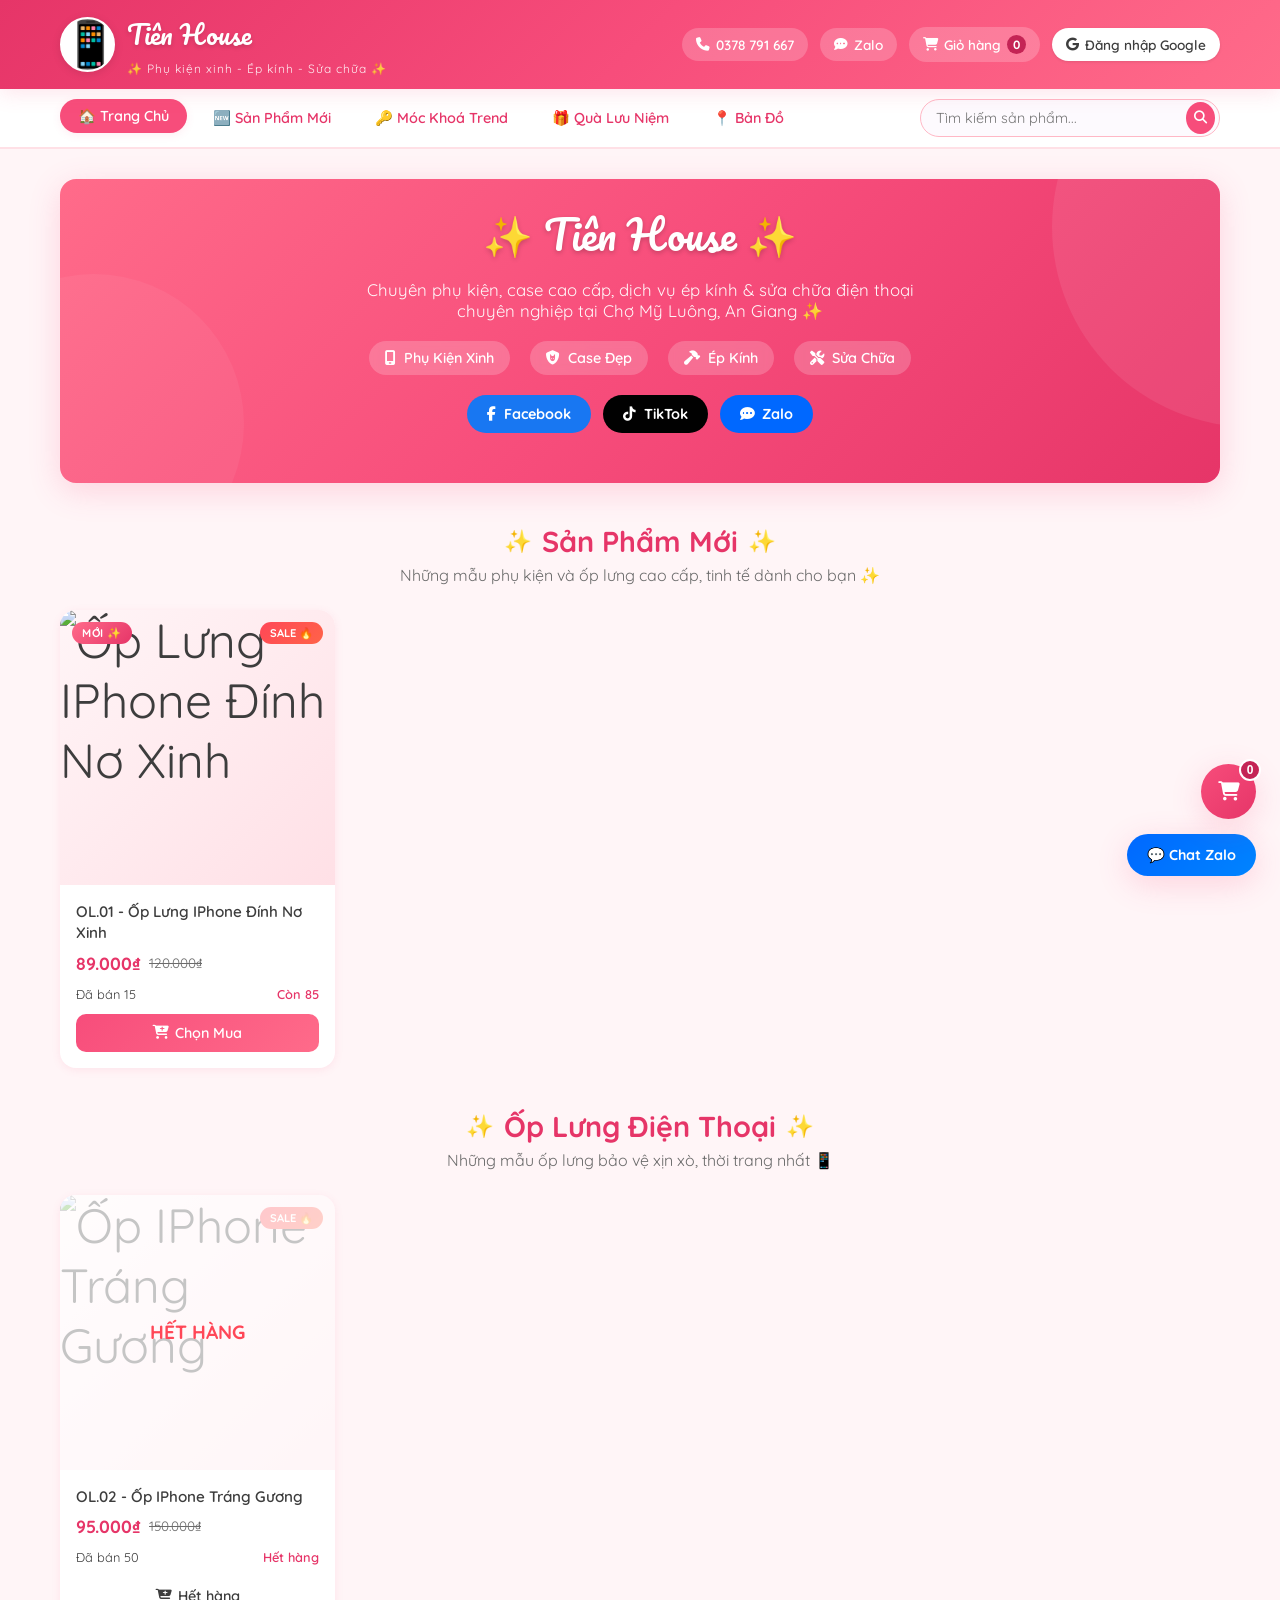
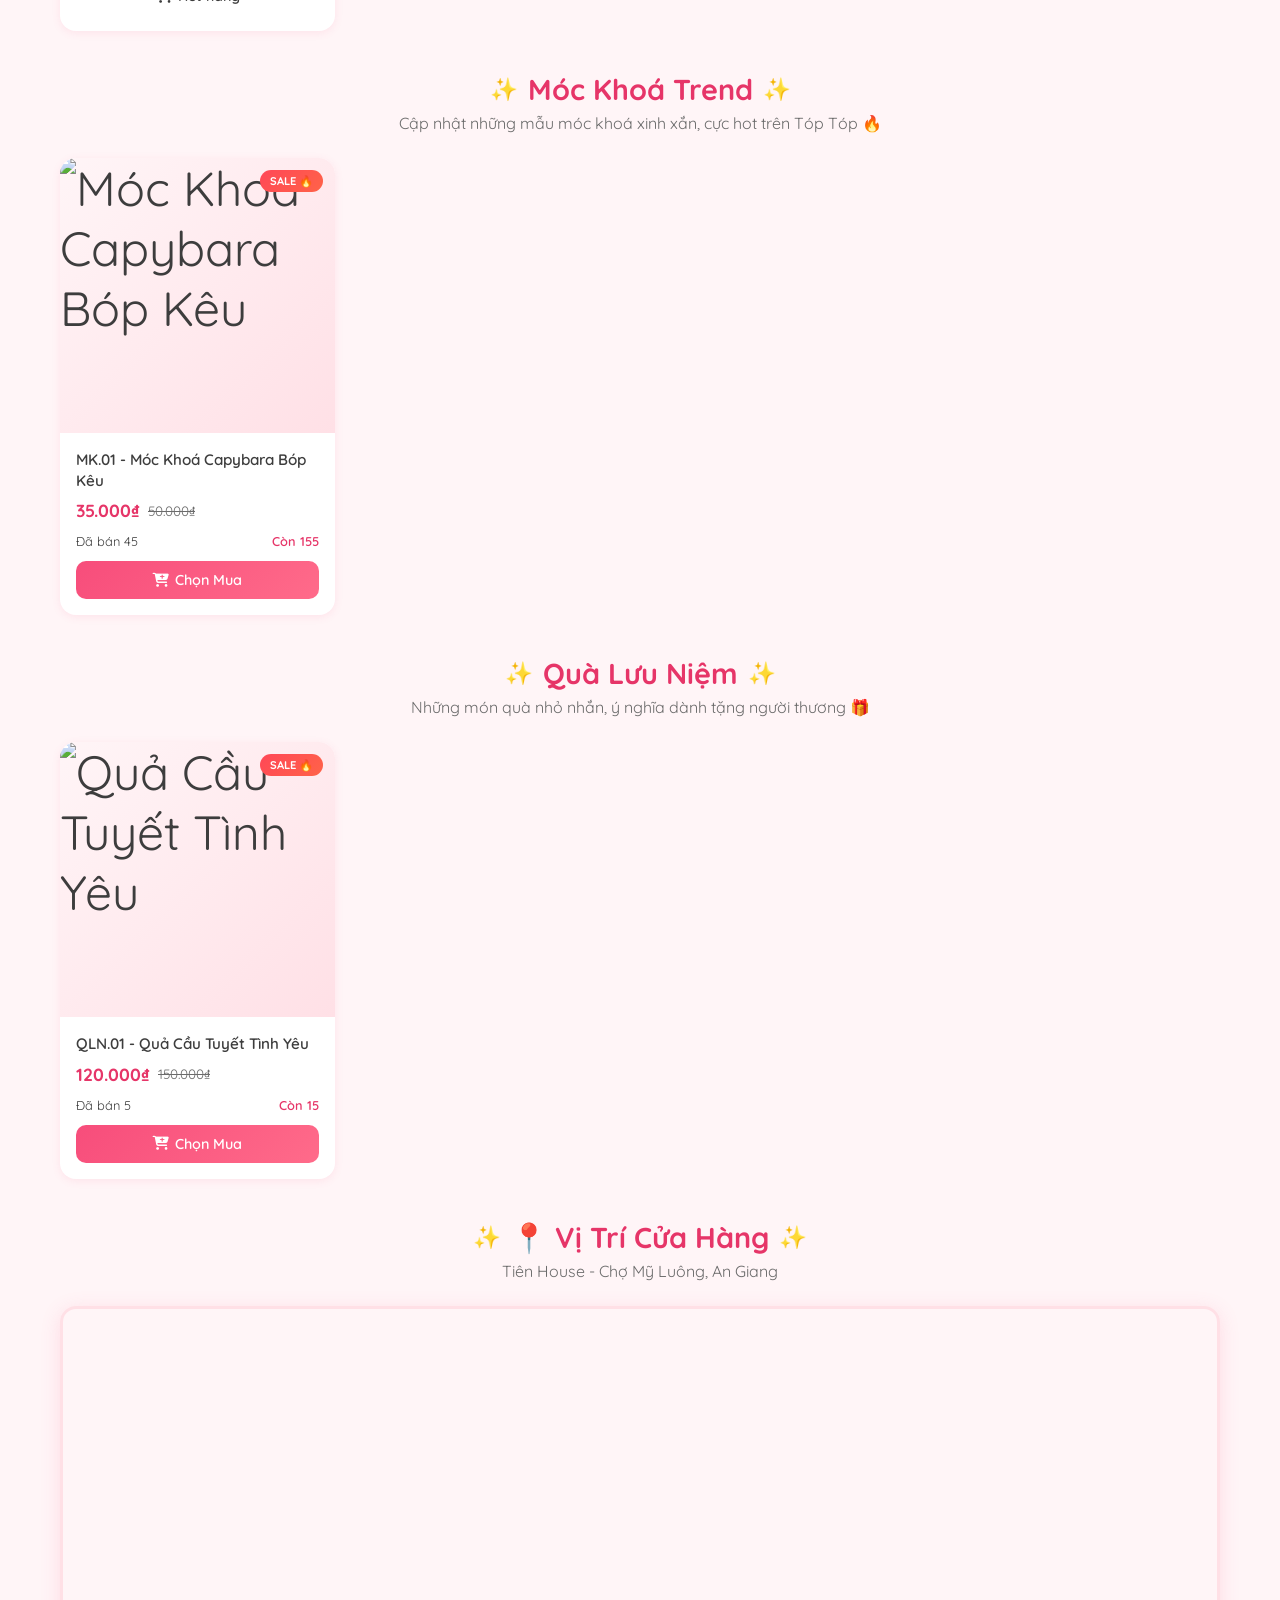
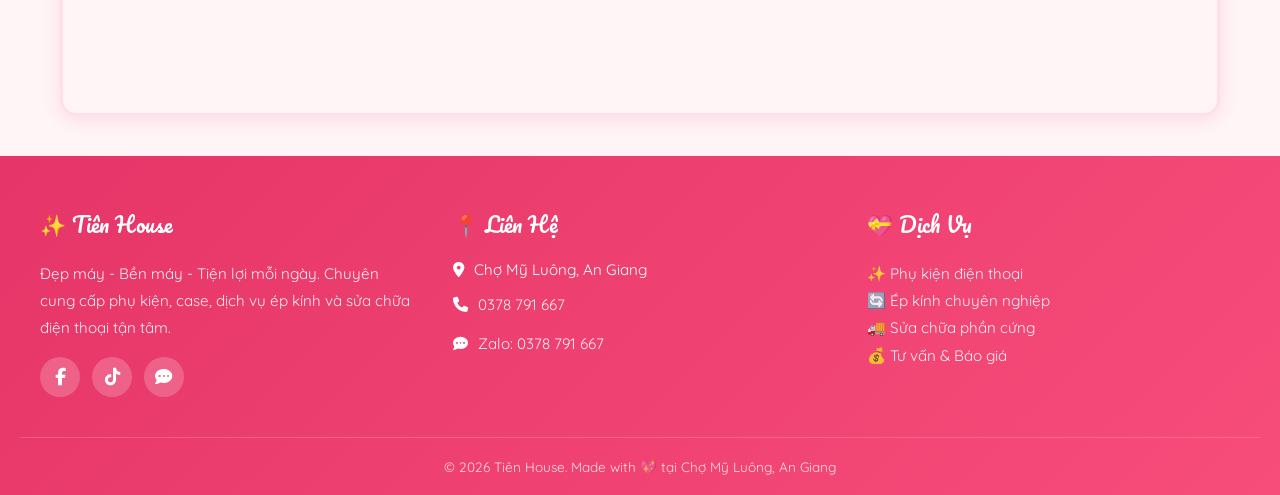
==== index.html @ efcde1f2 "Sua giao dien nut Dang nhap Google" ====
<!DOCTYPE html>
<html lang="vi">
<head>
  <meta charset="UTF-8">
  <meta name="viewport" content="width=device-width, initial-scale=1.0">
  <title>Tiên House - Phụ Kiện Xinh & Sửa Chữa Điện Thoại</title>
  <meta name="description" content="Tiên House - Chuyên phụ kiện xinh, case, ép kính và sửa chữa điện thoại. Đẹp máy - Bền máy - Tiện lợi mỗi ngày. Chợ Mỹ Luông, An Giang.">
  <link rel="stylesheet" href="style.css">
  <!-- FontAwesome for icons -->
  <link rel="stylesheet" href="https://cdnjs.cloudflare.com/ajax/libs/font-awesome/6.4.0/css/all.min.css">
  <link rel="icon" href="logo.jpg">
</head>
<body>
  <!-- Google Identity Services -->
  <script src="https://accounts.google.com/gsi/client" async defer></script>


  <!-- Floating Hearts Background -->
  <div class="floating-hearts" id="floatingHearts"></div>

  <!-- Header -->
  <header class="header">
    <div class="header-top">
      <a href="#" class="logo" id="logo">
        <img src="logo.jpg" alt="Tiên House Logo" class="logo-img" onerror="this.src='data:image/svg+xml,<svg xmlns=%22http://www.w3.org/2000/svg%22 viewBox=%220 0 100 100%22><text y=%22.9em%22 font-size=%2290%22>📱</text></svg>'">
        <div class="logo-text">
          <h1>Tiên House</h1>
          <span>✨ Phụ kiện xinh - Ép kính - Sửa chữa ✨</span>
        </div>
      </a>
      <div class="header-contact">
        <a href="tel:0378791667" id="btn-hotline"><i class="fa-solid fa-phone"></i> 0378 791 667</a>
        <a href="https://zalo.me/0378791667" target="_blank" id="btn-zalo-header"><i class="fa-solid fa-comment-dots"></i> Zalo</a>
        <button class="cart-btn-header" id="headerCartBtn">
          <i class="fa-solid fa-shopping-cart"></i> Giỏ hàng <span class="cart-count badge" id="headerCartCount">0</span>
        </button>
        <div id="loginButtonsContainer" class="login-buttons-wrapper">
          <button class="google-login-btn" onclick="handleGoogleLogin()">
            <i class="fa-brands fa-google"></i> Đăng nhập Google
          </button>
        </div>
        <div class="user-avatar-wrapper" id="userAvatarWrapper" style="display:none;">
          <img id="userAvatar" class="user-avatar" src="" alt="avatar">
          <span id="userDisplayName" class="user-name-header"></span>
          <button class="btn-logout" id="btnLogout" onclick="handleLogout()"><i class="fa-solid fa-right-from-bracket"></i></button>
        </div>
      </div>
    </div>
  </header>

  <!-- Navigation & Search -->
  <nav class="nav">
    <div class="nav-inner">
      <div class="nav-links">
        <a href="#" class="nav-link active" id="nav-home">🏠 Trang Chủ</a>
        <a href="#section-new" class="nav-link">🆕 Sản Phẩm Mới</a>
        <a href="#section-keychain" class="nav-link">🔑 Móc Khoá Trend</a>
        <a href="#section-souvenir" class="nav-link">🎁 Quà Lưu Niệm</a>
        <a href="#section-map" class="nav-link">📍 Bản Đồ</a>
      </div>
      
      <!-- Search Bar -->
      <div class="search-container">
        <input type="text" id="searchInput" class="search-input" placeholder="Tìm kiếm sản phẩm...">
        <button class="search-btn" id="searchBtn"><i class="fa-solid fa-magnifying-glass"></i></button>
      </div>
    </div>
  </nav>

  <!-- Hero Banner -->
  <section class="hero">
    <div class="hero-card">
      <div class="hero-banner-img">
        <img src="banner.png" alt="Tiên House Banner" onerror="this.style.display='none'">
      </div>
      <h2>✨ Tiên House ✨</h2>
      <p>Chuyên phụ kiện, case cao cấp, dịch vụ ép kính & sửa chữa điện thoại chuyên nghiệp tại Chợ Mỹ Luông, An Giang ✨</p>
      <div class="hero-features">
        <div class="hero-feat"><i class="fa-solid fa-mobile-screen"></i> Phụ Kiện Xinh</div>
        <div class="hero-feat"><i class="fa-solid fa-shield-cat"></i> Case Đẹp</div>
        <div class="hero-feat"><i class="fa-solid fa-hammer"></i> Ép Kính</div>
        <div class="hero-feat"><i class="fa-solid fa-screwdriver-wrench"></i> Sửa Chữa</div>
      </div>
      <div class="hero-social">
        <a href="https://www.facebook.com/profile.php?id=1062931456907313" target="_blank" class="social-link fb"><i class="fa-brands fa-facebook-f"></i> Facebook</a>
        <a href="https://www.tiktok.com/@tienhouse67" target="_blank" class="social-link tiktok"><i class="fa-brands fa-tiktok"></i> TikTok</a>
        <a href="https://zalo.me/0378791667" target="_blank" class="social-link zalo-link"><i class="fa-solid fa-comment-dots"></i> Zalo</a>
      </div>
    </div>
  </section>

  <!-- No Results Message -->
  <div id="no-results" style="display:none; text-align:center; padding: 50px 20px; font-size: 1.1rem; color: var(--gray-600); position: relative; z-index: 1;">
    <i class="fa-solid fa-box-open" style="font-size:3rem; margin-bottom:15px; color: var(--primary-300);"></i><br>
    Không tìm thấy sản phẩm nào phù hợp với từ khóa của bạn.
  </div>

  <!-- Sản Phẩm Mới Section -->
  <section class="products-section" id="section-new">
    <div class="section-title">
      <h2>Sản Phẩm Mới</h2>
      <p>Những mẫu phụ kiện và ốp lưng cao cấp, tinh tế dành cho bạn ✨</p>
    </div>
    <div class="products-grid" id="grid-new">
      <!-- Products rendered by JS -->
    </div>
  </section>

  <!-- Ốp Lưng Section -->
  <section class="products-section" id="section-case" style="display:none;">
    <div class="section-title">
      <h2>Ốp Lưng Điện Thoại</h2>
      <p>Những mẫu ốp lưng bảo vệ xịn xò, thời trang nhất 📱</p>
    </div>
    <div class="products-grid" id="grid-case">
      <!-- Products rendered by JS -->
    </div>
  </section>

  <!-- Móc Khoá Trend Section -->
  <section class="products-section" id="section-keychain">
    <div class="section-title">
      <h2>Móc Khoá Trend</h2>
      <p>Cập nhật những mẫu móc khoá xinh xắn, cực hot trên Tóp Tóp 🔥</p>
    </div>
    <div class="products-grid" id="grid-keychain">
      <!-- Products rendered by JS -->
    </div>
  </section>

  <!-- Quà Lưu Niệm Section -->
  <section class="products-section" id="section-souvenir">
    <div class="section-title">
      <h2>Quà Lưu Niệm</h2>
      <p>Những món quà nhỏ nhắn, ý nghĩa dành tặng người thương 🎁</p>
    </div>
    <div class="products-grid" id="grid-souvenir">
      <!-- Products rendered by JS -->
    </div>
  </section>

  <!-- Google Maps Section -->
  <section class="map-section" id="section-map">
    <div class="section-title">
      <h2>📍 Vị Trí Cửa Hàng</h2>
      <p>Tiên House - Chợ Mỹ Luông, An Giang</p>
    </div>
    <div class="map-container">
      <iframe 
        src="https://www.google.com/maps/embed?pb=!1m18!1m12!1m3!1d3929.123456789!2d105.5272!3d10.3897!2m3!1f0!2f0!3f0!3m2!1i1024!2i768!4f13.1!3m3!1m2!1s0x310a0e!2zQ2jhu6MgTeG7uSBMdcO0bmcsIEFuIEdpYW5n!5e0!3m2!1svi!2svn!4v1" 
        width="100%" height="400" style="border:0; border-radius: 16px;" allowfullscreen="" loading="lazy" referrerpolicy="no-referrer-when-downgrade">
      </iframe>
    </div>
  </section>

  <!-- Footer -->
  <footer class="footer" id="contact">
    <div class="footer-inner">
      <div class="footer-col">
        <h3>✨ Tiên House</h3>
        <p>Đẹp máy - Bền máy - Tiện lợi mỗi ngày. Chuyên cung cấp phụ kiện, case, dịch vụ ép kính và sửa chữa điện thoại tận tâm.</p>
        <div class="footer-social">
          <a href="https://www.facebook.com/profile.php?id=1062931456907313" target="_blank" title="Facebook"><i class="fa-brands fa-facebook-f"></i></a>
          <a href="https://www.tiktok.com/@tienhouse67" target="_blank" title="TikTok"><i class="fa-brands fa-tiktok"></i></a>
          <a href="https://zalo.me/0378791667" target="_blank" title="Zalo"><i class="fa-solid fa-comment-dots"></i></a>
        </div>
      </div>
      <div class="footer-col">
        <h3>📍 Liên Hệ</h3>
        <div class="contact-item"><i class="fa-solid fa-location-dot"></i> Chợ Mỹ Luông, An Giang</div>
        <div class="contact-item"><i class="fa-solid fa-phone"></i> <a href="tel:0378791667">0378 791 667</a></div>
        <div class="contact-item"><i class="fa-solid fa-comment-dots"></i> <a href="https://zalo.me/0378791667" target="_blank">Zalo: 0378 791 667</a></div>
      </div>
      <div class="footer-col">
        <h3>💝 Dịch Vụ</h3>
        <p><a href="#">✨ Phụ kiện điện thoại</a></p>
        <p><a href="#">🔄 Ép kính chuyên nghiệp</a></p>
        <p><a href="#">🚚 Sửa chữa phần cứng</a></p>
        <p><a href="#">💰 Tư vấn & Báo giá</a></p>
      </div>
    </div>
    <div class="footer-bottom">
      © 2026 Tiên House. Made with 💖 tại Chợ Mỹ Luông, An Giang
    </div>
  </footer>

  <!-- Zalo & Cart Float Buttons -->
  <div class="floating-actions">
    <button class="cart-float" id="floatCartBtn">
      <i class="fa-solid fa-cart-shopping"></i>
      <span class="cart-count" id="floatCartCount">0</span>
    </button>
    <a href="https://zalo.me/0378791667" target="_blank" class="zalo-float">💬 Chat Zalo</a>
  </div>

  <!-- Scroll to Top -->
  <button class="scroll-top" id="scrollTop"><i class="fa-solid fa-arrow-up"></i></button>

  <!-- Product Detail Modal (Enhanced) -->
  <div class="modal-overlay" id="modalOverlay">
    <div class="modal modal-product-detail" id="productModal">
      <button class="modal-close" id="modalClose">✕</button>
      
      <!-- Swipeable Image Gallery -->
      <div class="gallery-swipe-container" id="gallerySwipeContainer">
        <div class="gallery-slides" id="gallerySlides"></div>
        <button class="gallery-nav gallery-prev" id="galleryPrev"><i class="fa-solid fa-chevron-left"></i></button>
        <button class="gallery-nav gallery-next" id="galleryNext"><i class="fa-solid fa-chevron-right"></i></button>
        <div class="gallery-dots" id="galleryDots"></div>
      </div>

      <!-- Product Info -->
      <div class="modal-product-info">
        <h3 id="modalName"></h3>
        <p class="price" id="modalPrice"></p>
      </div>

      <!-- Product Description -->
      <div class="modal-description" id="modalDescription">
        <h4>📋 Thông tin sản phẩm</h4>
        <p id="modalDescText"></p>
      </div>
      
      <!-- Model Select -->
      <div class="form-group" id="modelSelectGroup">
        <label for="phoneModelSelect">📱 Chọn dòng máy của bạn:</label>
        <select id="phoneModelSelect" class="form-control">
          <option value="">-- Vui lòng chọn dòng máy --</option>
          <option value="iPhone 11">iPhone 11</option>
          <option value="iPhone 11 Pro">iPhone 11 Pro</option>
          <option value="iPhone 11 Pro Max">iPhone 11 Pro Max</option>
          <option value="iPhone 12">iPhone 12</option>
          <option value="iPhone 12 Pro">iPhone 12 Pro</option>
          <option value="iPhone 12 Pro Max">iPhone 12 Pro Max</option>
          <option value="iPhone 13">iPhone 13</option>
          <option value="iPhone 13 Pro">iPhone 13 Pro</option>
          <option value="iPhone 13 Pro Max">iPhone 13 Pro Max</option>
          <option value="iPhone 14">iPhone 14</option>
          <option value="iPhone 14 Plus">iPhone 14 Plus</option>
          <option value="iPhone 14 Pro">iPhone 14 Pro</option>
          <option value="iPhone 14 Pro Max">iPhone 14 Pro Max</option>
          <option value="iPhone 15">iPhone 15</option>
          <option value="iPhone 15 Plus">iPhone 15 Plus</option>
          <option value="iPhone 15 Pro">iPhone 15 Pro</option>
          <option value="iPhone 15 Pro Max">iPhone 15 Pro Max</option>
          <option value="iPhone 16">iPhone 16</option>
          <option value="iPhone 16 Plus">iPhone 16 Plus</option>
          <option value="iPhone 16 Pro">iPhone 16 Pro</option>
          <option value="iPhone 16 Pro Max">iPhone 16 Pro Max</option>
          <option value="iPhone 17">iPhone 17</option>
          <option value="iPhone 17 Pro">iPhone 17 Pro</option>
          <option value="iPhone 17 Pro Max">iPhone 17 Pro Max</option>
        </select>
        <small id="modelError" class="text-error" style="display:none;">Vui lòng chọn dòng máy để tiếp tục!</small>
      </div>

      <!-- Buttons: Add to Cart + Buy Now -->
      <div class="modal-btn-group dual-btns">
        <button id="btnAddToCart" class="btn-primary btn-add-cart"><i class="fa-solid fa-cart-plus"></i> Thêm vào giỏ hàng</button>
        <button id="btnBuyNow" class="btn-primary btn-buy-now"><i class="fa-solid fa-bolt"></i> Mua Ngay</button>
      </div>

      <!-- Like & Comment Section -->
      <div class="interaction-section" id="interactionSection">
        <div class="like-bar">
          <button class="btn-like" id="btnLikeProduct" onclick="toggleLike()">
            <i class="fa-regular fa-heart" id="likeIcon"></i> <span id="likeText">Thích</span>
          </button>
          <span class="like-count" id="likeCount">0 lượt thích</span>
        </div>
        <div class="comments-section">
          <h4>💬 Bình luận (<span id="commentCount">0</span>)</h4>
          <div class="comments-list" id="commentsList"></div>
          <div class="comment-input-area" id="commentInputArea">
            <div class="comment-login-prompt" id="commentLoginPrompt">
              <p>🔒 Vui lòng <a href="#" onclick="handleGoogleLogin(); return false;">Đăng nhập Google</a> để bình luận</p>
            </div>
            <div class="comment-form" id="commentForm" style="display:none;">
              <img id="commentAvatar" class="comment-user-avatar" src="" alt="">
              <input type="text" id="commentInput" class="form-control" placeholder="Viết bình luận...">
              <button class="btn-send-comment" onclick="postComment()"><i class="fa-solid fa-paper-plane"></i></button>
            </div>
          </div>
        </div>
      </div>
    </div>
  </div>

  <!-- Shopping Cart Sidebar -->
  <div class="cart-sidebar-overlay" id="cartOverlay"></div>
  <div class="cart-sidebar" id="cartSidebar">
    <div class="cart-header">
      <h3>Giỏ Hàng Của Bạn</h3>
      <button class="close-cart" id="closeCartBtn">✕</button>
    </div>
    
    <div class="cart-items" id="cartItemsContainer">
      <!-- Cart items render here -->
      <div class="empty-cart"><i class="fa-solid fa-cart-arrow-down" style="font-size: 3rem; margin-bottom: 10px; color: var(--primary-300);"></i><br>Giỏ hàng đang trống</div>
    </div>
    
    <div class="cart-footer">
      <div class="cart-total">
        <span>Tổng cộng:</span>
        <span id="cartTotalPrice">0₫</span>
      </div>
      <button class="btn-checkout" id="btnOpenCheckout" style="display:none;">
        <i class="fa-solid fa-paper-plane"></i> Tiến Hành Đặt Hàng
      </button>
    </div>
  </div>

  <!-- Checkout Modal (separate from cart) -->
  <div class="modal-overlay" id="checkoutModalOverlay">
    <div class="modal modal-checkout" id="checkoutModal">
      <button class="modal-close" id="checkoutModalClose">✕</button>
      <h3>📦 Thông tin giao hàng</h3>
      <div class="checkout-summary" id="checkoutSummary"></div>
      <form id="checkoutForm">
        <div class="form-row">
          <div class="form-group">
            <label>Họ và tên <span class="required">*</span></label>
            <input type="text" id="custName" class="form-control" placeholder="Nhập họ và tên" required>
          </div>
          <div class="form-group">
            <label>Số điện thoại <span class="required">*</span></label>
            <input type="tel" id="custPhone" class="form-control" placeholder="VD: 0378791667" required pattern="[0-9]{10}">
          </div>
        </div>
        <div class="form-group">
          <label>Email</label>
          <input type="email" id="custEmail" class="form-control" placeholder="Email (không bắt buộc)">
        </div>
        <div class="form-row">
          <div class="form-group">
            <label>Tỉnh / Thành phố <span class="required">*</span></label>
            <select id="custProvince" class="form-control" required>
              <option value="">-- Chọn Tỉnh/TP --</option>
            </select>
          </div>
          <div class="form-group">
            <label>Quận / Huyện <span class="required">*</span></label>
            <select id="custDistrict" class="form-control" required>
              <option value="">-- Chọn Quận/Huyện --</option>
            </select>
          </div>
        </div>
        <div class="form-group">
          <label>Địa chỉ chi tiết <span class="required">*</span></label>
          <input type="text" id="custAddress" class="form-control" placeholder="Số nhà, tên đường..." required>
        </div>
        <div class="form-group">
          <label>Ghi chú</label>
          <textarea id="custNote" class="form-control" placeholder="Ghi chú thêm (không bắt buộc)" rows="2"></textarea>
        </div>
        
        <div class="checkout-notice">
          <i class="fa-solid fa-box-open"></i>
          <p>Đơn hàng <strong>Tiên House</strong> luôn được đóng gói cẩn thận. Tránh trường hợp đáng tiếc, Khách hàng vui lòng <strong>quay video khi bóc hàng</strong> để được hỗ trợ tốt nhất nếu Sản Phẩm xảy ra vấn đề.</p>
        </div>

        <button type="submit" class="btn-checkout" id="btnSubmitOrder">
          <i class="fa-solid fa-paper-plane"></i> Xác Nhận Đặt Hàng
        </button>
      </form>
    </div>
  </div>

  <!-- Success Modal -->
  <div class="modal-overlay" id="successModalOverlay">
    <div class="modal" style="text-align: center; padding: 40px 20px;">
      <div style="font-size: 4rem; color: var(--primary-500); margin-bottom: 20px;"><i class="fa-solid fa-circle-check"></i></div>
      <h3 style="margin-bottom: 15px;">Đặt hàng thành công!</h3>
      <p style="margin-bottom: 25px; line-height: 1.6; font-size: 1.05rem;">Cảm ơn bạn đã đặt hàng tại <strong>Tiên House</strong>.<br>Thông tin đã được ghi nhận và chúng tôi sẽ sớm liên hệ để xác nhận đơn hàng.</p>
      <button class="btn-primary" onclick="closeSuccessModal()" style="padding: 12px 30px; display: inline-block; width: auto; min-width: 150px;">Đóng</button>
    </div>
  </div>

  <!-- Loading Overlay -->
  <div class="loading-overlay" id="loadingOverlay">
    <div class="spinner"></div>
    <p>Đang xử lý đơn hàng...</p>
  </div>

  <!-- Firebase SDK -->
  <script src="https://www.gstatic.com/firebasejs/8.10.1/firebase-app.js"></script>
  <script src="https://www.gstatic.com/firebasejs/8.10.1/firebase-database.js"></script>

  <script src="https://cdnjs.cloudflare.com/ajax/libs/PapaParse/5.4.1/papaparse.min.js"></script>
  <script src="script.js"></script>
</body>
</html>
---- style.css ----
@import url('https://fonts.googleapis.com/css2?family=Quicksand:wght@400;500;600;700&family=Pacifico&display=swap');

:root {
  --primary-50: #fff5f7;
  --primary-100: #ffe0e6;
  --primary-200: #ffb8c6;
  --primary-300: #ff8fa8;
  --primary-400: #ff6b8a;
  --primary-500: #f74d7b;
  --primary-600: #e63568;
  --primary-700: #c42455;
  --white: #ffffff;
  --gray-50: #fdfafe;
  --gray-100: #f5f0f2;
  --gray-600: #6b6b6b;
  --gray-800: #3d3d3d;
  --shadow-sm: 0 2px 8px rgba(247,77,123,0.10);
  --shadow-md: 0 4px 20px rgba(247,77,123,0.15);
  --shadow-lg: 0 8px 32px rgba(247,77,123,0.20);
  --radius: 16px;
  --radius-sm: 10px;
}

* { margin:0; padding:0; box-sizing:border-box; }

body {
  font-family: 'Quicksand', sans-serif;
  background: var(--primary-50);
  color: var(--gray-800);
  overflow-x: hidden;
}

/* ===== FLOATING HEARTS / SPARKLES BACKGROUND ===== */
.floating-hearts {
  position: fixed; top:0; left:0; width:100%; height:100%;
  pointer-events: none; z-index: 0; overflow: hidden;
}
.floating-hearts span {
  position: absolute; display: block; font-size: 20px;
  animation: floatUp 8s linear infinite; opacity: 0.2;
}
@keyframes floatUp {
  0% { transform: translateY(100vh) rotate(0deg); opacity:0; }
  10% { opacity: 0.2; }
  90% { opacity: 0.2; }
  100% { transform: translateY(-10vh) rotate(720deg); opacity:0; }
}

/* ===== HEADER ===== */
.header {
  background: linear-gradient(135deg, var(--primary-600), var(--primary-500), var(--primary-400));
  padding: 0;
  position: sticky; top:0; z-index: 100;
  box-shadow: var(--shadow-md);
}
.header-top {
  display: flex; align-items: center; justify-content: space-between;
  max-width: 1200px; margin: auto; padding: 12px 20px;
}
.logo {
  display: flex; align-items: center; gap: 12px;
  text-decoration: none; color: var(--white);
}
.logo-img {
  width: 55px; height: 55px;
  background: var(--white);
  border-radius: 50%;
  object-fit: cover;
  box-shadow: 0 2px 10px rgba(0,0,0,0.1);
  animation: logoPulse 2s ease-in-out infinite;
  border: 2px solid var(--white);
}
@keyframes logoPulse {
  0%,100% { transform: scale(1); }
  50% { transform: scale(1.05); }
}
.logo-text h1 {
  font-family: 'Pacifico', cursive;
  font-size: 1.6rem; font-weight: 400;
  text-shadow: 0 2px 4px rgba(0,0,0,0.15);
}
.logo-text span {
  font-size: 0.75rem; opacity: 0.9;
  letter-spacing: 1px;
}
.header-contact {
  display: flex; align-items: center; gap: 12px;
  color: var(--white); font-size: 0.85rem;
}
.header-contact a, .cart-btn-header {
  color: var(--white); text-decoration: none;
  display: flex; align-items: center; gap: 6px;
  background: rgba(255,255,255,0.2);
  padding: 8px 14px; border-radius: 20px;
  transition: all 0.3s;
  font-weight: 600;
  border: none; cursor: pointer; font-family: inherit; font-size: inherit;
}
.header-contact a:hover, .cart-btn-header:hover {
  background: rgba(255,255,255,0.35);
  transform: translateY(-1px);
}
.cart-count.badge {
  background: var(--primary-700); color: white;
  padding: 2px 6px; border-radius: 10px; font-size: 0.75rem; font-weight: 700;
}

/* ===== NAV ===== */
.nav {
  background: var(--white);
  border-bottom: 2px solid var(--primary-100);
  position: sticky; top: 79px; z-index: 99;
}
.nav-inner {
  max-width: 1200px; margin: auto;
  display: flex; align-items: center; justify-content: space-between;
  padding: 10px 20px;
  flex-wrap: wrap; gap: 15px;
}
.nav-links {
  display: flex; gap: 8px; flex-wrap: wrap; align-items: center; justify-content: center;
}
.nav-link {
  text-decoration: none;
  color: var(--primary-600);
  font-weight: 600; font-size: 0.9rem;
  padding: 8px 18px;
  border-radius: 20px;
  transition: all 0.3s;
  position: relative;
}
.nav-link:hover, .nav-link.active {
  background: var(--primary-500);
  color: var(--white);
  transform: translateY(-2px);
  box-shadow: var(--shadow-sm);
}
.nav-link .badge {
  position: absolute; top: -4px; right: -4px;
  background: #ff4757; color: white;
  font-size: 0.6rem; padding: 2px 6px;
  border-radius: 10px; font-weight: 700;
}

/* ===== SEARCH BAR ===== */
.search-container {
  display: flex; align-items: center;
  background: var(--gray-50);
  border: 1px solid var(--primary-200);
  border-radius: 20px;
  padding: 2px 4px 2px 15px;
  transition: all 0.3s;
  flex-grow: 1; max-width: 300px;
}
.search-container:focus-within {
  border-color: var(--primary-400);
  box-shadow: 0 0 0 3px rgba(189,121,98,0.1);
  background: white;
}
.search-input {
  border: none; background: transparent;
  outline: none; font-family: 'Quicksand', sans-serif;
  font-size: 0.9rem; color: var(--gray-800);
  width: 100%; padding: 6px 0;
}
.search-btn {
  background: var(--primary-500); color: white;
  border: none; border-radius: 50%;
  width: 32px; height: 32px;
  display: flex; align-items: center; justify-content: center;
  cursor: pointer; transition: background 0.3s;
}
.search-btn:hover { background: var(--primary-600); }

/* ===== HERO BANNER ===== */
.hero {
  position: relative; z-index: 1;
  max-width: 1200px; margin: 30px auto;
  padding: 0 20px;
}
.hero-card {
  background: linear-gradient(135deg, var(--primary-400), var(--primary-500), var(--primary-600));
  border-radius: var(--radius);
  padding: 50px 40px;
  color: var(--white);
  text-align: center;
  position: relative; overflow: hidden;
  box-shadow: var(--shadow-lg);
}
.hero-card::before {
  content: ''; position: absolute;
  top: -50%; right: -20%; width: 400px; height: 400px;
  background: rgba(255,255,255,0.08);
  border-radius: 50%;
}
.hero-card::after {
  content: ''; position: absolute;
  bottom: -30%; left: -10%; width: 300px; height: 300px;
  background: rgba(255,255,255,0.05);
  border-radius: 50%;
}
.hero-card h2 {
  font-family: 'Pacifico', cursive;
  font-size: 2.5rem; font-weight: 400;
  margin-bottom: 10px; position: relative; z-index: 1;
  text-shadow: 0 2px 5px rgba(0,0,0,0.2);
}
.hero-card p {
  font-size: 1.05rem; opacity: 0.95;
  position: relative; z-index: 1;
  max-width: 600px; margin: 0 auto 20px;
}
.hero-features {
  display: flex; justify-content: center; gap: 20px;
  flex-wrap: wrap; position: relative; z-index: 1;
}
.hero-feat {
  display: flex; align-items: center; gap: 8px;
  font-size: 0.9rem; font-weight: 600;
  background: rgba(255,255,255,0.2);
  padding: 8px 16px; border-radius: 20px;
  backdrop-filter: blur(5px);
}

/* ===== SECTION TITLE ===== */
.section-title {
  text-align: center;
  margin: 40px 0 25px;
  position: relative; z-index: 1;
}
.section-title h2 {
  font-size: 1.8rem; color: var(--primary-600);
  display: inline-flex; align-items: center; gap: 10px;
  font-family: 'Quicksand', sans-serif;
  font-weight: 700;
}
.section-title h2::before, .section-title h2::after {
  content: '✨';
  font-size: 1.4rem; color: var(--primary-300);
}
.section-title p {
  color: var(--gray-600); font-size: 1rem;
  margin-top: 6px;
}

/* ===== PRODUCT GRID ===== */
.products-section {
  max-width: 1200px; margin: 0 auto 40px;
  padding: 0 20px; position: relative; z-index: 1;
}
.products-grid {
  display: grid;
  grid-template-columns: repeat(auto-fill, minmax(220px, 1fr));
  gap: 20px;
}
.product-card {
  background: var(--white);
  border-radius: var(--radius);
  overflow: hidden;
  box-shadow: var(--shadow-sm);
  transition: all 0.35s cubic-bezier(0.4,0,0.2,1);
  cursor: pointer;
  position: relative;
  display: flex; flex-direction: column;
}
.product-card:hover {
  transform: translateY(-6px);
  box-shadow: var(--shadow-lg);
}
.product-card .tag-new {
  position: absolute; top: 12px; left: 12px;
  background: linear-gradient(135deg, var(--primary-400), var(--primary-600));
  color: white; font-size: 0.7rem; font-weight: 700;
  padding: 4px 10px; border-radius: 12px;
  z-index: 2; letter-spacing: 0.5px;
  animation: tagPulse 2s ease-in-out infinite;
}
.product-card .tag-sale {
  position: absolute; top: 12px; right: 12px;
  background: linear-gradient(135deg, #ff4757, #ff6348);
  color: white; font-size: 0.7rem; font-weight: 700;
  padding: 4px 10px; border-radius: 12px; z-index: 2;
}
.product-card .product-badges-bottom {
  position: absolute; bottom: 8px; right: 8px;
  display: flex; gap: 6px; z-index: 2;
}
.product-card .product-like-badge,
.product-card .product-comment-badge {
  background: rgba(255, 255, 255, 0.85);
  backdrop-filter: blur(4px);
  font-size: 0.8rem; font-weight: 700;
  padding: 4px 8px; border-radius: 20px;
  display: flex; align-items: center; gap: 4px;
  box-shadow: 0 2px 5px rgba(0,0,0,0.1);
}
.product-card .product-like-badge {
  color: #ff4757;
}
.product-card .product-comment-badge {
  color: var(--primary-500);
}
.product-img {
  width: 100%; aspect-ratio: 1;
  background: linear-gradient(135deg, var(--primary-50), var(--primary-100));
  display: flex; align-items: center; justify-content: center;
  font-size: 3rem;
  position: relative; overflow: hidden;
}
.product-img img {
  width: 100%; height: 100%; object-fit: cover;
  transition: transform 0.5s;
}
.out-of-stock-overlay {
  position: absolute; top: 0; left: 0; width: 100%; height: 100%;
  background: rgba(255,255,255,0.7); display: flex;
  align-items: center; justify-content: center;
  font-size: 1.2rem; font-weight: 700; color: #ff4757;
  z-index: 2;
}
.product-card:hover .product-img img {
  transform: scale(1.05);
}
.product-info {
  padding: 16px; flex-grow: 1; display: flex; flex-direction: column;
}
.product-info h3 {
  font-size: 0.95rem; font-weight: 600;
  color: var(--gray-800);
  margin-bottom: 8px;
  line-height: 1.4;
  display: -webkit-box;
  -webkit-line-clamp: 2;
  -webkit-box-orient: vertical;
  overflow: hidden;
  flex-grow: 1;
}
.product-price {
  display: flex; align-items: center; gap: 8px;
  flex-wrap: wrap; margin-bottom: 12px;
}
.price-current {
  font-size: 1.1rem; font-weight: 700;
  color: var(--primary-600);
}
.price-old {
  font-size: 0.85rem; color: var(--gray-600);
  text-decoration: line-through;
}
.product-stats {
  display: flex; justify-content: space-between;
  font-size: 0.8rem; color: var(--gray-500); margin-bottom: 12px;
}
.stat-stock { color: var(--primary-600); font-weight: 600; }
.product-actions {
  display: flex; gap: 8px; margin-top: auto;
}
.btn-cart {
  width: 100%; padding: 10px;
  border: none; border-radius: var(--radius-sm);
  font-family: 'Quicksand', sans-serif;
  font-weight: 600; font-size: 0.9rem;
  cursor: pointer; transition: all 0.3s;
  text-align: center;
  display: flex; align-items: center; justify-content: center; gap: 6px;
  background: linear-gradient(135deg, var(--primary-500), var(--primary-400));
  color: white;
}
.btn-cart:hover { background: linear-gradient(135deg, var(--primary-600), var(--primary-500)); transform: translateY(-2px); box-shadow: var(--shadow-sm); }

/* ===== FOOTER ===== */
.footer {
  background: linear-gradient(135deg, var(--primary-600), var(--primary-500));
  color: var(--white);
  padding: 50px 20px 20px;
  position: relative; z-index: 1;
}
.footer-inner {
  max-width: 1200px; margin: auto;
  display: grid;
  grid-template-columns: repeat(auto-fit, minmax(280px, 1fr));
  gap: 40px;
}
.footer-col h3 {
  font-size: 1.3rem; margin-bottom: 18px;
  font-family: 'Pacifico', cursive;
  font-weight: 400;
}
.footer-col p, .footer-col a {
  color: rgba(255,255,255,0.9);
  font-size: 0.95rem; line-height: 1.8;
  text-decoration: none;
}
.footer-col a:hover { color: white; text-decoration: underline; }
.footer-col .contact-item {
  display: flex; align-items: center; gap: 10px;
  margin-bottom: 12px; font-size: 0.95rem;
}
.footer-bottom {
  text-align: center; margin-top: 40px;
  padding-top: 20px;
  border-top: 1px solid rgba(255,255,255,0.2);
  font-size: 0.85rem; opacity: 0.8;
}

/* ===== FLOATING ACTIONS ===== */
.floating-actions {
  position: fixed; bottom: 24px; right: 24px;
  z-index: 990; display: flex; flex-direction: column; gap: 15px; align-items: flex-end;
}
.zalo-float {
  display: flex; align-items: center; gap: 8px;
  background: linear-gradient(135deg, #0068ff, #0084ff);
  color: white; text-decoration: none;
  padding: 12px 20px; border-radius: 30px;
  font-weight: 700; font-size: 0.9rem;
  box-shadow: var(--shadow-lg);
  animation: zaloFloat 2s ease-in-out infinite;
  transition: transform 0.3s;
}
.zalo-float:hover { transform: scale(1.08); color: white; }
.cart-float {
  display: flex; align-items: center; justify-content: center;
  width: 55px; height: 55px;
  background: linear-gradient(135deg, var(--primary-500), var(--primary-600));
  color: white; border: none; border-radius: 50%;
  font-size: 1.2rem; cursor: pointer;
  box-shadow: var(--shadow-lg);
  position: relative; transition: all 0.3s;
}
.cart-float:hover { transform: scale(1.1); }
.cart-float .cart-count {
  position: absolute; top: -5px; right: -5px;
  background: var(--primary-700); color: white;
  width: 22px; height: 22px; border-radius: 50%;
  display: flex; align-items: center; justify-content: center;
  font-size: 0.75rem; font-weight: bold; border: 2px solid white;
}
@keyframes zaloFloat {
  0%,100% { transform: translateY(0); }
  50% { transform: translateY(-5px); }
}

/* ===== SCROLL TO TOP ===== */
.scroll-top {
  position: fixed; bottom: 24px; left: 24px;
  width: 44px; height: 44px;
  background: var(--gray-600); color: white;
  border: none; border-radius: 50%;
  font-size: 1.1rem; cursor: pointer;
  display: none; z-index: 990;
  box-shadow: var(--shadow-md);
  transition: all 0.3s;
}
.scroll-top.show { display: flex; align-items: center; justify-content: center; }
.scroll-top:hover { background: var(--gray-800); transform: translateY(-5px); }

/* ===== MODALS ===== */
.modal-overlay {
  position: fixed; inset: 0;
  background: rgba(0,0,0,0.6);
  backdrop-filter: blur(5px);
  z-index: 1000;
  display: none; align-items: center; justify-content: center;
  padding: 20px;
}
.modal-overlay.show { display: flex; }
.modal {
  background: white;
  border-radius: var(--radius);
  max-width: 450px; width: 100%;
  padding: 25px;
  position: relative;
  animation: modalIn 0.3s ease;
  box-shadow: 0 10px 40px rgba(0,0,0,0.2);
}
@keyframes modalIn {
  from { transform: scale(0.9) translateY(20px); opacity: 0; }
  to { transform: scale(1) translateY(0); opacity: 1; }
}
.modal-close {
  position: absolute; top: 12px; right: 12px;
  background: #ff4757; border: 3px solid white;
  width: 44px; height: 44px; border-radius: 50%;
  font-size: 1.3rem; font-weight: bold; cursor: pointer;
  color: white; transition: all 0.3s cubic-bezier(0.4, 0, 0.2, 1);
  display: flex; align-items: center; justify-content: center;
  z-index: 1000; box-shadow: 0 4px 15px rgba(255, 71, 87, 0.4);
}
.modal-close:hover { background: #e84118; transform: scale(1.1) rotate(90deg); }
.modal h3 {
  color: var(--gray-800); font-family: 'Quicksand', sans-serif; font-weight: 700;
  font-size: 1.2rem; margin-bottom: 20px; text-align: center; border-bottom: 1px solid var(--gray-100); padding-bottom: 15px;
}
.modal .modal-product {
  display: flex; flex-direction: column; gap: 15px; margin-bottom: 20px; text-align: center;
}
.modal .modal-product .modal-img-container {
  width: 100%; display: flex; flex-direction: column; gap: 10px;
}
.modal .modal-product .modal-main-img {
  width: 100%; height: 300px; background: var(--primary-50); border-radius: var(--radius-sm);
  overflow: hidden; border: 1px solid var(--primary-100); display: flex; align-items: center; justify-content: center;
}
.modal .modal-product .modal-main-img img {
  width: 100%; height: 100%; object-fit: cover;
}
.modal .modal-product .modal-thumbnails {
  display: flex; gap: 10px; overflow-x: auto; padding-bottom: 5px; justify-content: center;
}
.modal .modal-product .modal-thumbnail {
  width: 60px; height: 60px; border-radius: 8px; border: 2px solid transparent;
  cursor: pointer; object-fit: cover; transition: all 0.2s; flex-shrink: 0;
}
.modal .modal-product .modal-thumbnail.active {
  border-color: var(--primary-500); transform: scale(1.05);
}
.modal-info h4 { font-size: 1.1rem; margin-bottom: 8px; color: var(--gray-800); line-height: 1.4; }
.modal-info .price { color: var(--primary-600); font-weight: 700; font-size: 1.3rem; }
.form-group { margin-bottom: 15px; text-align: left; }
.form-group label { display: block; font-weight: 600; margin-bottom: 8px; font-size: 0.95rem; color: var(--gray-800); }
.form-control {
  width: 100%; padding: 12px 15px;
  border: 2px solid var(--gray-100); border-radius: var(--radius-sm);
  font-family: 'Quicksand', sans-serif; font-size: 0.95rem;
  transition: border-color 0.3s; outline: none; background: var(--gray-50);
}
.form-control:focus { border-color: var(--primary-400); background: white; }
.text-error { color: #ff4757; font-size: 0.85rem; margin-top: 5px; display: block; font-weight: 500; }

.modal-btn-group { margin-top: 25px; }
.btn-primary {
  width: 100%; padding: 14px;
  border: none; border-radius: var(--radius-sm);
  font-family: 'Quicksand', sans-serif;
  font-weight: 700; font-size: 1rem;
  cursor: pointer; text-decoration: none;
  text-align: center; transition: all 0.3s;
  background: linear-gradient(135deg, var(--primary-500), var(--primary-600));
  color: white; box-shadow: var(--shadow-sm);
  display: flex; align-items: center; justify-content: center; gap: 8px;
}
.btn-primary:hover { transform: translateY(-2px); box-shadow: var(--shadow-md); background: linear-gradient(135deg, var(--primary-600), var(--primary-700)); }

/* ===== CART SIDEBAR ===== */
.cart-sidebar-overlay {
  position: fixed; inset: 0; background: rgba(0,0,0,0.5); z-index: 1000;
  opacity: 0; pointer-events: none; transition: opacity 0.3s; backdrop-filter: blur(2px);
}
.cart-sidebar-overlay.show { opacity: 1; pointer-events: auto; }
.cart-sidebar {
  position: fixed; top: 0; right: -450px; width: 100%; max-width: 400px; height: 100vh;
  background: white; z-index: 1001; box-shadow: -5px 0 30px rgba(0,0,0,0.15);
  transition: right 0.4s cubic-bezier(0.4,0,0.2,1);
  display: flex; flex-direction: column;
}
.cart-sidebar.show { right: 0; }
.cart-header {
  padding: 20px; border-bottom: 1px solid var(--gray-100);
  display: flex; justify-content: space-between; align-items: center;
  background: var(--primary-50);
}
.cart-header h3 { color: var(--primary-600); font-size: 1.2rem; }
.close-cart {
  background: transparent; border: none; font-size: 1.2rem; cursor: pointer;
  color: var(--gray-600); width: 32px; height: 32px; border-radius: 50%;
  transition: all 0.2s; display: flex; align-items: center; justify-content: center;
}
.close-cart:hover { background: var(--primary-100); color: var(--primary-600); }
.cart-items {
  flex: 1; overflow-y: auto; padding: 20px;
}
.empty-cart { text-align: center; color: var(--gray-600); margin-top: 50px; font-style: italic; }
.cart-item {
  display: flex; gap: 15px; padding-bottom: 15px; margin-bottom: 15px;
  border-bottom: 1px dashed var(--gray-100); position: relative;
}
.cart-item-img { width: 70px; height: 70px; border-radius: var(--radius-sm); object-fit: cover; border: 1px solid var(--gray-100); }
.cart-item-info { flex: 1; }
.cart-item-title { font-weight: 600; font-size: 0.95rem; color: var(--gray-800); margin-bottom: 4px; padding-right: 25px; line-height: 1.3; }
.cart-item-model { font-size: 0.8rem; color: var(--gray-600); margin-bottom: 6px; background: var(--gray-50); display: inline-block; padding: 2px 8px; border-radius: 4px; border: 1px solid var(--gray-100); }
.cart-item-bottom { display: flex; justify-content: space-between; align-items: center; }
.cart-item-price { color: var(--primary-600); font-weight: 700; }
.cart-qty { display: flex; align-items: center; gap: 10px; background: var(--gray-50); padding: 4px; border-radius: 20px; }
.btn-qty { background: white; border: 1px solid var(--gray-100); width: 24px; height: 24px; border-radius: 50%; cursor: pointer; font-weight: bold; display: flex; align-items: center; justify-content: center; color: var(--gray-800); }
.btn-qty:hover { background: var(--primary-100); color: var(--primary-600); border-color: var(--primary-200); }
.btn-remove-item { position: absolute; top: 0; right: 0; background: transparent; border: none; color: #ff4757; cursor: pointer; padding: 5px; font-size: 1.1rem; }

.cart-footer { padding: 20px; border-top: 1px solid var(--gray-100); background: white; box-shadow: 0 -5px 15px rgba(0,0,0,0.03); }
.cart-total { display: flex; justify-content: space-between; font-size: 1.1rem; font-weight: 700; margin-bottom: 20px; color: var(--gray-800); align-items: center; }
.cart-total span:last-child { color: var(--primary-600); font-size: 1.4rem; }
.checkout-form h4 { margin-bottom: 15px; color: var(--gray-800); font-size: 1.05rem; border-bottom: 1px solid var(--gray-100); padding-bottom: 10px; }
.btn-checkout {
  width: 100%; padding: 15px; border: none; border-radius: var(--radius-sm);
  background: linear-gradient(135deg, var(--primary-600), var(--primary-500)); color: white;
  font-family: inherit; font-weight: 700; font-size: 1.05rem; cursor: pointer;
  transition: all 0.3s; box-shadow: var(--shadow-sm); display: flex; align-items: center; justify-content: center; gap: 10px; margin-top: 5px;
}
.btn-checkout:hover { transform: translateY(-2px); box-shadow: var(--shadow-md); background: linear-gradient(135deg, var(--primary-700), var(--primary-600)); }

/* ===== LOADING OVERLAY ===== */
.loading-overlay {
  position: fixed; inset: 0; background: rgba(255,255,255,0.9); z-index: 9999;
  display: none; flex-direction: column; align-items: center; justify-content: center;
}
.loading-overlay.show { display: flex; }
.spinner {
  width: 50px; height: 50px; border: 5px solid var(--primary-100);
  border-top-color: var(--primary-500); border-radius: 50%;
  animation: spin 1s linear infinite; margin-bottom: 15px;
}
@keyframes spin { to { transform: rotate(360deg); } }
.loading-overlay p { color: var(--primary-600); font-weight: 600; font-size: 1.1rem; }

/* ===== RESPONSIVE ===== */
@media (max-width: 768px) {
  .header-top { flex-direction: column; gap: 12px; padding: 12px 16px; }
  .header-contact { gap: 10px; flex-wrap: wrap; justify-content: center; }
  .logo-text h1 { font-size: 1.4rem; }
  .nav { top: 0; position: relative; }
  .nav-inner { flex-direction: column; gap: 10px; padding: 10px 15px; }
  .search-container { max-width: 100%; width: 100%; }
  .nav-links { gap: 6px; }
  .nav-link { font-size: 0.85rem; padding: 6px 14px; }
  .hero-card { padding: 30px 20px; }
  .hero-card h2 { font-size: 1.8rem; }
  .hero-features { gap: 10px; }
  .hero-feat { font-size: 0.8rem; padding: 6px 12px; }
  .products-grid { grid-template-columns: repeat(2, 1fr); gap: 15px; }
  .product-info h3 { font-size: 0.85rem; }
  .footer-inner { grid-template-columns: 1fr; gap: 30px; }
  .section-title h2 { font-size: 1.5rem; }
}
@media (max-width: 480px) {
  .products-grid { grid-template-columns: repeat(2, 1fr); gap: 10px; }
  .product-info { padding: 12px; }
  .cart-sidebar { max-width: 100%; right: -100%; }
  .modal-product-detail { max-width: 100%; margin: 0; border-radius: 0; max-height: 100vh; }
  .dual-btns { flex-direction: column; }
}

/* ===== HERO BANNER IMAGE ===== */
.hero-banner-img { margin: -50px -40px 20px; overflow: hidden; border-radius: var(--radius) var(--radius) 0 0; }
.hero-banner-img img { width: 100%; height: 200px; object-fit: cover; display: block; }
@media (min-width: 769px) { .hero-banner-img img { height: 300px; } }
@media (max-width: 768px) { .hero-banner-img { margin: -30px -20px 15px; } }

/* ===== HERO SOCIAL LINKS ===== */
.hero-social { display: flex; justify-content: center; gap: 12px; margin-top: 20px; position: relative; z-index: 1; flex-wrap: wrap; }
.social-link { display: inline-flex; align-items: center; gap: 8px; padding: 10px 20px; border-radius: 25px; font-weight: 700; font-size: 0.9rem; text-decoration: none; color: white; transition: all 0.3s; }
.social-link.fb { background: #1877f2; }
.social-link.tiktok { background: #010101; }
.social-link.zalo-link { background: #0068ff; }
.social-link:hover { transform: translateY(-3px) scale(1.05); box-shadow: var(--shadow-md); color: white; }

/* ===== SWIPEABLE GALLERY ===== */
.gallery-swipe-container { position: relative; width: 100%; overflow: hidden; border-radius: var(--radius-sm); background: var(--primary-50); margin-bottom: 15px; touch-action: pan-y; }
.gallery-slides { display: flex; transition: transform 0.35s ease; will-change: transform; }
.gallery-slides img { width: 100%; height: 300px; object-fit: cover; flex-shrink: 0; user-select: none; -webkit-user-drag: none; }
.gallery-nav { position: absolute; top: 50%; transform: translateY(-50%); background: rgba(255,255,255,0.85); border: none; width: 36px; height: 36px; border-radius: 50%; cursor: pointer; font-size: 0.9rem; color: var(--gray-800); display: flex; align-items: center; justify-content: center; transition: all 0.2s; box-shadow: var(--shadow-sm); z-index: 2; }
.gallery-nav:hover { background: white; box-shadow: var(--shadow-md); }
.gallery-prev { left: 8px; }
.gallery-next { right: 8px; }
.gallery-dots { position: absolute; bottom: 10px; left: 50%; transform: translateX(-50%); display: flex; gap: 6px; z-index: 2; }
.gallery-dot { width: 8px; height: 8px; border-radius: 50%; background: rgba(255,255,255,0.5); border: none; cursor: pointer; transition: all 0.3s; padding: 0; }
.gallery-dot.active { background: var(--primary-500); width: 20px; border-radius: 4px; }

/* ===== MODAL PRODUCT DETAIL ===== */
.modal-product-detail { max-width: 500px; max-height: 90vh; overflow-y: auto; }
.modal-product-detail h3 { border-bottom: none; padding-bottom: 0; margin-bottom: 5px; }
.modal-product-info { text-align: center; margin-bottom: 10px; }
.modal-product-info h3 { font-size: 1.15rem; color: var(--gray-800); margin-bottom: 5px; }
.modal-product-info .price { color: var(--primary-600); font-weight: 700; font-size: 1.4rem; }
.modal-description { background: var(--primary-50); border-radius: var(--radius-sm); padding: 15px; margin-bottom: 15px; border: 1px solid var(--primary-100); }
.modal-description h4 { font-size: 0.95rem; color: var(--primary-600); margin-bottom: 8px; }
.modal-description p { font-size: 0.9rem; line-height: 1.6; color: var(--gray-600); }

/* ===== DUAL BUTTONS ===== */
.dual-btns { display: flex; gap: 10px; }
.btn-add-cart { flex: 1; background: linear-gradient(135deg, var(--primary-400), var(--primary-500)); }
.btn-buy-now { flex: 1; background: linear-gradient(135deg, #ff6348, #ff4757); }
.btn-buy-now:hover { background: linear-gradient(135deg, #ff4757, #e8352a); }

/* ===== MAP SECTION ===== */
.map-section { max-width: 1200px; margin: 0 auto 40px; padding: 0 20px; position: relative; z-index: 1; }
.map-container { border-radius: var(--radius); overflow: hidden; box-shadow: var(--shadow-md); border: 3px solid var(--primary-100); }

/* ===== CHECKOUT NOTICE ===== */
.checkout-notice { background: linear-gradient(135deg, #fff9e6, #fff3cc); border: 1px solid #ffe0a0; border-radius: var(--radius-sm); padding: 12px 15px; margin: 15px 0; display: flex; gap: 10px; align-items: flex-start; }
.checkout-notice i { color: #e67e22; font-size: 1.3rem; margin-top: 2px; flex-shrink: 0; }
.checkout-notice p { font-size: 0.82rem; line-height: 1.5; color: #7a5c1f; margin: 0; }

/* ===== FOOTER SOCIAL ===== */
.footer-social { display: flex; gap: 12px; margin-top: 15px; }
.footer-social a { display: flex; align-items: center; justify-content: center; width: 40px; height: 40px; border-radius: 50%; background: rgba(255,255,255,0.2); color: white; font-size: 1.1rem; transition: all 0.3s; text-decoration: none; }
.footer-social a:hover { background: rgba(255,255,255,0.4); transform: translateY(-3px); }

/* ===== GOOGLE LOGIN BUTTON ===== */
.google-login-btn { display: flex; align-items: center; gap: 6px; background: white; color: var(--gray-800); border: none; padding: 8px 14px; border-radius: 20px; font-family: inherit; font-weight: 600; font-size: 0.85rem; cursor: pointer; transition: all 0.3s; box-shadow: 0 1px 3px rgba(0,0,0,0.1); }
.google-login-btn:hover { transform: translateY(-1px); box-shadow: 0 2px 8px rgba(0,0,0,0.15); }
.user-avatar-wrapper { display: flex; align-items: center; gap: 8px; background: rgba(255,255,255,0.2); padding: 4px 12px 4px 4px; border-radius: 20px; }
.user-avatar { width: 32px; height: 32px; border-radius: 50%; border: 2px solid white; object-fit: cover; }
.user-name-header { color: white; font-weight: 600; font-size: 0.8rem; max-width: 80px; overflow: hidden; text-overflow: ellipsis; white-space: nowrap; }
.btn-logout { background: none; border: none; color: rgba(255,255,255,0.8); cursor: pointer; font-size: 0.9rem; padding: 4px; transition: color 0.2s; }
.btn-logout:hover { color: white; }

/* ===== LIKE & COMMENT SECTION ===== */
.interaction-section { margin-top: 15px; padding-top: 15px; border-top: 1px solid var(--gray-100); }
.like-bar { display: flex; align-items: center; gap: 12px; margin-bottom: 15px; }
.btn-like { display: flex; align-items: center; gap: 6px; background: none; border: 2px solid var(--primary-200); padding: 8px 18px; border-radius: 20px; cursor: pointer; font-family: inherit; font-weight: 600; font-size: 0.9rem; color: var(--gray-600); transition: all 0.3s; }
.btn-like:hover { border-color: var(--primary-400); color: var(--primary-500); }
.btn-like.liked { background: var(--primary-50); border-color: var(--primary-500); color: var(--primary-500); }
.btn-like.liked i { font-weight: 900; }
.like-count { font-size: 0.85rem; color: var(--gray-600); }
.comments-section h4 { font-size: 0.95rem; color: var(--gray-800); margin-bottom: 10px; }
.comments-list { max-height: 200px; overflow-y: auto; margin-bottom: 10px; }
.comment-item { display: flex; gap: 10px; padding: 10px 0; border-bottom: 1px solid var(--gray-100); }
.comment-item:last-child { border-bottom: none; }
.comment-user-avatar { width: 32px; height: 32px; border-radius: 50%; object-fit: cover; flex-shrink: 0; }
.comment-body { flex: 1; }
.comment-author { font-weight: 700; font-size: 0.85rem; color: var(--gray-800); }
.comment-text { font-size: 0.88rem; color: var(--gray-600); margin-top: 3px; line-height: 1.4; }
.comment-time { font-size: 0.75rem; color: var(--gray-600); opacity: 0.7; margin-top: 3px; }
.comment-login-prompt { text-align: center; padding: 12px; background: var(--primary-50); border-radius: var(--radius-sm); }
.comment-login-prompt a { color: var(--primary-500); font-weight: 700; text-decoration: none; }
.comment-login-prompt a:hover { text-decoration: underline; }
.comment-form { display: flex; align-items: center; gap: 8px; }
.comment-form .form-control { flex: 1; padding: 10px 14px; border-radius: 20px; font-size: 0.88rem; }
.btn-send-comment { background: var(--primary-500); color: white; border: none; width: 38px; height: 38px; border-radius: 50%; cursor: pointer; display: flex; align-items: center; justify-content: center; transition: all 0.2s; flex-shrink: 0; }
.btn-send-comment:hover { background: var(--primary-600); transform: scale(1.05); }
.no-comments { text-align: center; color: var(--gray-600); font-size: 0.85rem; padding: 15px 0; opacity: 0.7; }

.btn-disabled {
  background: var(--gray-200) !important; color: var(--gray-500) !important;
  cursor: not-allowed !important;
}

/* ===== CHECKOUT MODAL ===== */
.modal-checkout { max-width: 520px; max-height: 90vh; overflow-y: auto; padding: 25px; }
.modal-checkout h3 { text-align: center; margin-bottom: 15px; border-bottom: 1px solid var(--gray-100); padding-bottom: 12px; }
.form-row { display: flex; gap: 10px; }
.form-row .form-group { flex: 1; }
.form-group label { display: block; font-weight: 600; font-size: 0.85rem; margin-bottom: 5px; color: var(--gray-800); }
.required { color: #ff4757; }
.checkout-summary { background: var(--primary-50); border-radius: var(--radius-sm); padding: 12px; margin-bottom: 15px; font-size: 0.85rem; border: 1px solid var(--primary-100); max-height: 120px; overflow-y: auto; }
.checkout-summary .summary-item { display: flex; justify-content: space-between; padding: 4px 0; border-bottom: 1px dashed var(--gray-100); }
.checkout-summary .summary-item:last-child { border-bottom: none; }
.checkout-summary .summary-total { display: flex; justify-content: space-between; font-weight: 700; color: var(--primary-600); padding-top: 8px; margin-top: 5px; border-top: 1px solid var(--primary-200); font-size: 1rem; }
@media (max-width: 480px) { .form-row { flex-direction: column; gap: 0; } .modal-checkout { max-width: 100%; border-radius: 12px 12px 0 0; margin-top: auto; } }
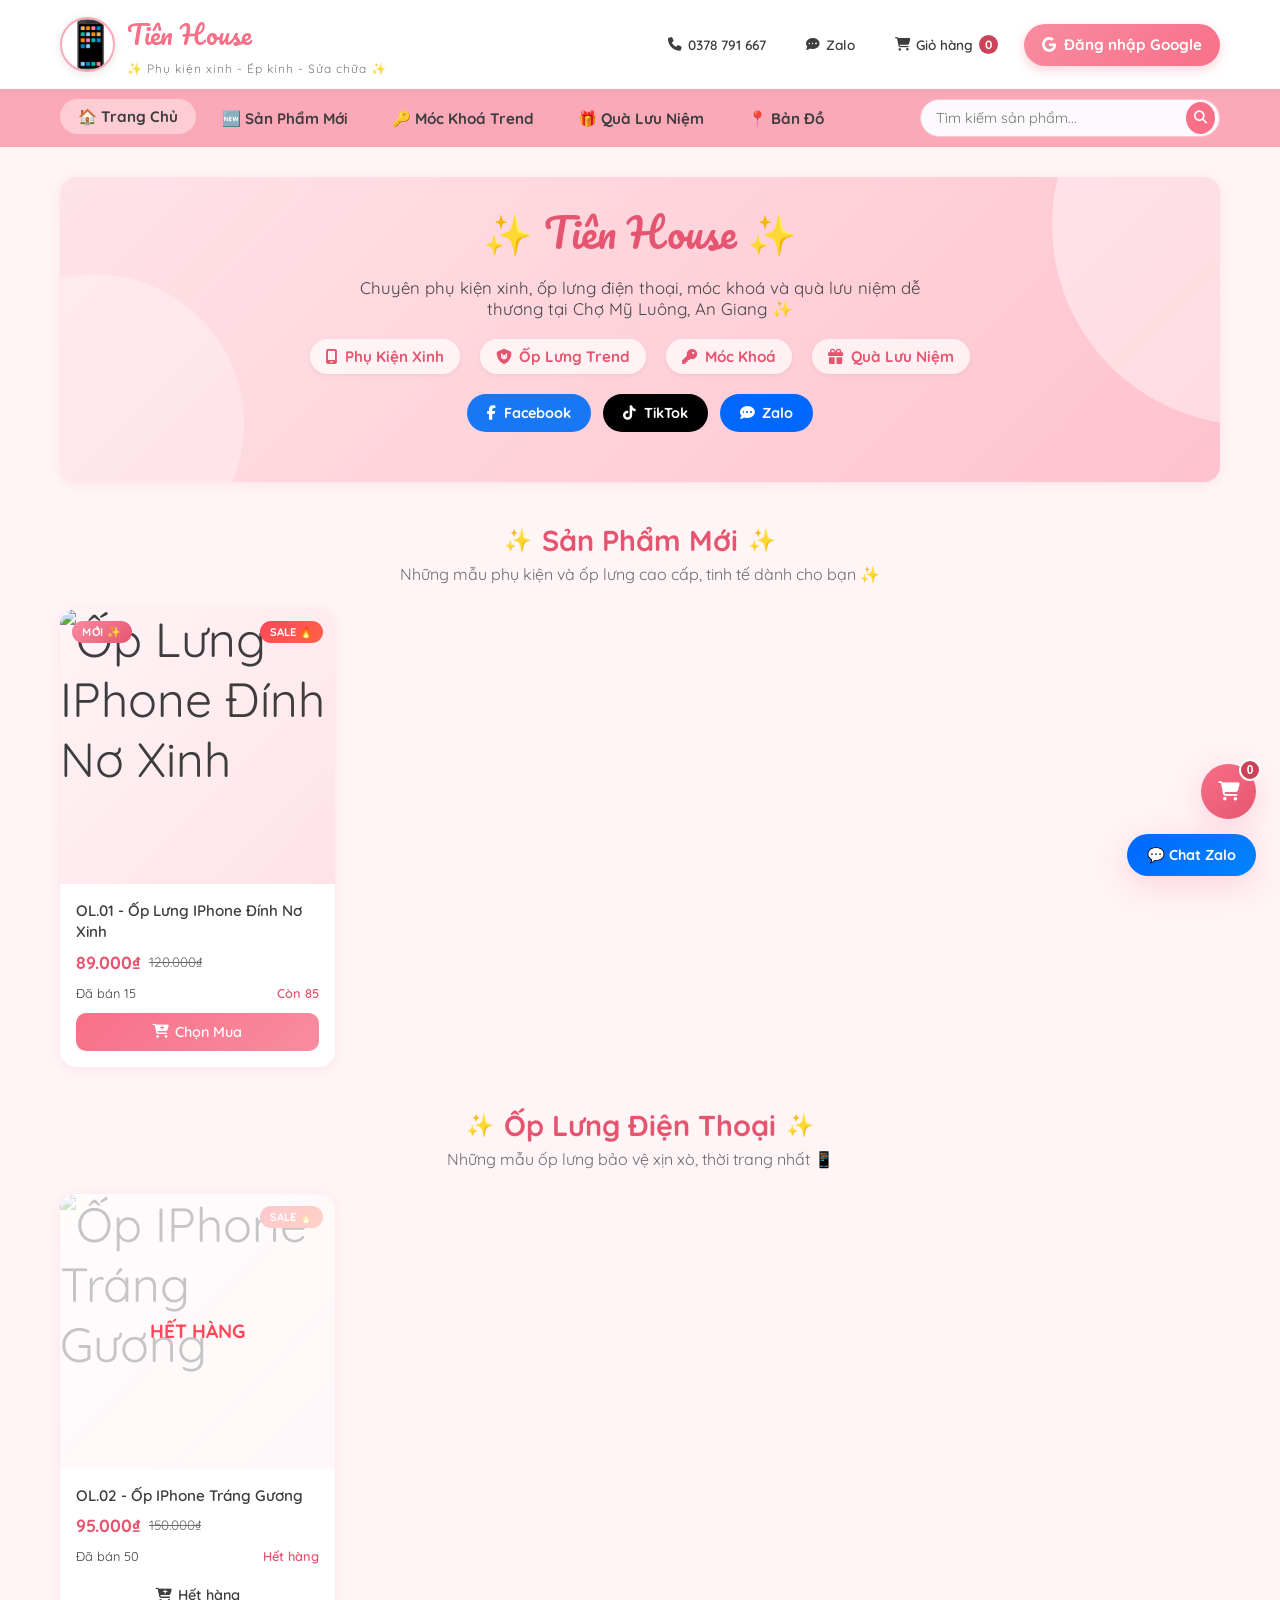
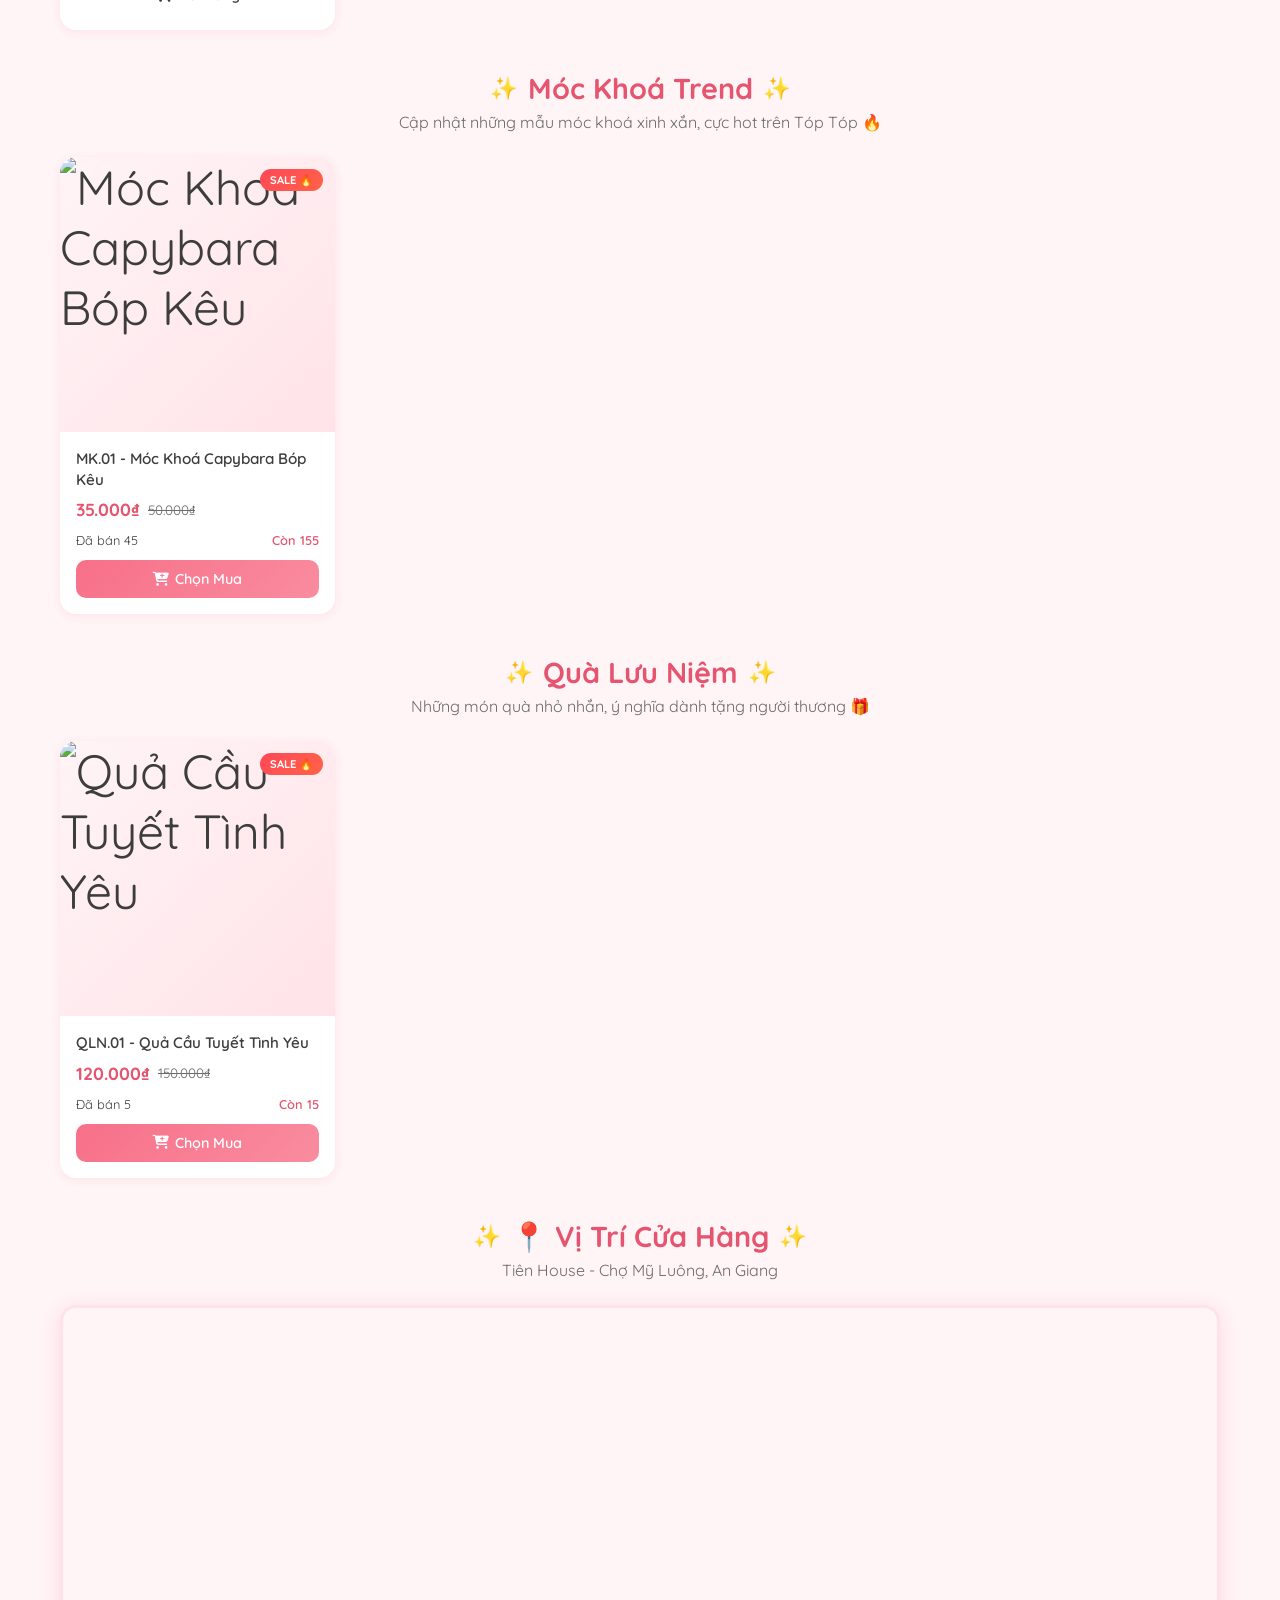
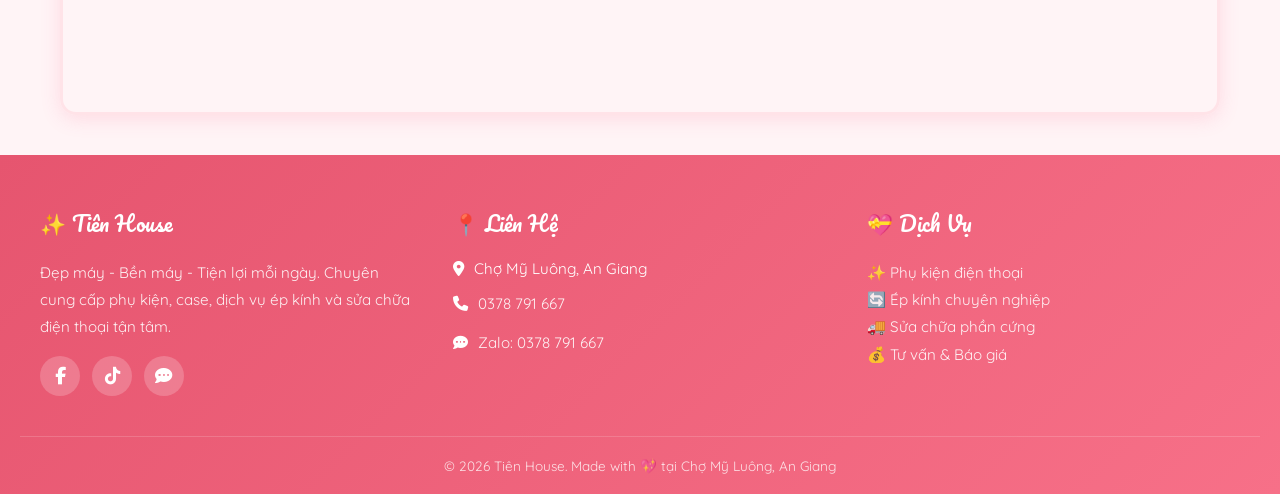
==== commit a03740ff: "Cập nhật màu banner nhạt và đổi danh mục phụ kiện" ====
--- a/index.html
+++ b/index.html
@@ -74,12 +74,12 @@
         <img src="banner.png" alt="Tiên House Banner" onerror="this.style.display='none'">
       </div>
       <h2>✨ Tiên House ✨</h2>
-      <p>Chuyên phụ kiện, case cao cấp, dịch vụ ép kính & sửa chữa điện thoại chuyên nghiệp tại Chợ Mỹ Luông, An Giang ✨</p>
+      <p>Chuyên phụ kiện xinh, ốp lưng điện thoại, móc khoá và quà lưu niệm dễ thương tại Chợ Mỹ Luông, An Giang ✨</p>
       <div class="hero-features">
         <div class="hero-feat"><i class="fa-solid fa-mobile-screen"></i> Phụ Kiện Xinh</div>
-        <div class="hero-feat"><i class="fa-solid fa-shield-cat"></i> Case Đẹp</div>
-        <div class="hero-feat"><i class="fa-solid fa-hammer"></i> Ép Kính</div>
-        <div class="hero-feat"><i class="fa-solid fa-screwdriver-wrench"></i> Sửa Chữa</div>
+        <div class="hero-feat"><i class="fa-solid fa-shield-cat"></i> Ốp Lưng Trend</div>
+        <div class="hero-feat"><i class="fa-solid fa-key"></i> Móc Khoá</div>
+        <div class="hero-feat"><i class="fa-solid fa-gift"></i> Quà Lưu Niệm</div>
       </div>
       <div class="hero-social">
         <a href="https://www.facebook.com/profile.php?id=1062931456907313" target="_blank" class="social-link fb"><i class="fa-brands fa-facebook-f"></i> Facebook</a>
--- a/style.css
+++ b/style.css
@@ -1,14 +1,14 @@
 @import url('https://fonts.googleapis.com/css2?family=Quicksand:wght@400;500;600;700&family=Pacifico&display=swap');
 
 :root {
-  --primary-50: #fff5f7;
-  --primary-100: #ffe0e6;
-  --primary-200: #ffb8c6;
-  --primary-300: #ff8fa8;
-  --primary-400: #ff6b8a;
-  --primary-500: #f74d7b;
-  --primary-600: #e63568;
-  --primary-700: #c42455;
+  --primary-50: #fff4f6;
+  --primary-100: #ffe3e8;
+  --primary-200: #ffc2ce;
+  --primary-300: #fba9b8;
+  --primary-400: #f98ca0;
+  --primary-500: #f77088;
+  --primary-600: #e6556f;
+  --primary-700: #cc4259;
   --white: #ffffff;
   --gray-50: #fdfafe;
   --gray-100: #f5f0f2;
@@ -48,10 +48,10 @@
 
 /* ===== HEADER ===== */
 .header {
-  background: linear-gradient(135deg, var(--primary-600), var(--primary-500), var(--primary-400));
+  background: var(--white);
   padding: 0;
   position: sticky; top:0; z-index: 100;
-  box-shadow: var(--shadow-md);
+  box-shadow: 0 2px 10px rgba(0,0,0,0.05);
 }
 .header-top {
   display: flex; align-items: center; justify-content: space-between;
@@ -59,7 +59,7 @@
 }
 .logo {
   display: flex; align-items: center; gap: 12px;
-  text-decoration: none; color: var(--white);
+  text-decoration: none; color: var(--primary-500);
 }
 .logo-img {
   width: 55px; height: 55px;
@@ -68,7 +68,7 @@
   object-fit: cover;
   box-shadow: 0 2px 10px rgba(0,0,0,0.1);
   animation: logoPulse 2s ease-in-out infinite;
-  border: 2px solid var(--white);
+  border: 2px solid var(--primary-300);
 }
 @keyframes logoPulse {
   0%,100% { transform: scale(1); }
@@ -77,27 +77,29 @@
 .logo-text h1 {
   font-family: 'Pacifico', cursive;
   font-size: 1.6rem; font-weight: 400;
-  text-shadow: 0 2px 4px rgba(0,0,0,0.15);
+  text-shadow: none;
 }
 .logo-text span {
   font-size: 0.75rem; opacity: 0.9;
   letter-spacing: 1px;
+  color: var(--gray-600);
 }
 .header-contact {
   display: flex; align-items: center; gap: 12px;
-  color: var(--white); font-size: 0.85rem;
+  color: var(--gray-800); font-size: 0.85rem;
 }
 .header-contact a, .cart-btn-header {
-  color: var(--white); text-decoration: none;
+  color: var(--gray-800); text-decoration: none;
   display: flex; align-items: center; gap: 6px;
-  background: rgba(255,255,255,0.2);
+  background: transparent;
   padding: 8px 14px; border-radius: 20px;
   transition: all 0.3s;
   font-weight: 600;
   border: none; cursor: pointer; font-family: inherit; font-size: inherit;
 }
 .header-contact a:hover, .cart-btn-header:hover {
-  background: rgba(255,255,255,0.35);
+  background: var(--primary-50);
+  color: var(--primary-600);
   transform: translateY(-1px);
 }
 .cart-count.badge {
@@ -107,8 +109,8 @@
 
 /* ===== NAV ===== */
 .nav {
-  background: var(--white);
-  border-bottom: 2px solid var(--primary-100);
+  background: var(--primary-300);
+  border-bottom: none;
   position: sticky; top: 79px; z-index: 99;
 }
 .nav-inner {
@@ -122,18 +124,18 @@
 }
 .nav-link {
   text-decoration: none;
-  color: var(--primary-600);
-  font-weight: 600; font-size: 0.9rem;
+  color: var(--gray-800);
+  font-weight: 700; font-size: 0.95rem;
   padding: 8px 18px;
   border-radius: 20px;
   transition: all 0.3s;
   position: relative;
 }
 .nav-link:hover, .nav-link.active {
-  background: var(--primary-500);
-  color: var(--white);
+  background: rgba(255,255,255,0.4);
+  color: var(--gray-800);
   transform: translateY(-2px);
-  box-shadow: var(--shadow-sm);
+  box-shadow: none;
 }
 .nav-link .badge {
   position: absolute; top: -4px; right: -4px;
@@ -179,36 +181,38 @@
   padding: 0 20px;
 }
 .hero-card {
-  background: linear-gradient(135deg, var(--primary-400), var(--primary-500), var(--primary-600));
+  background: linear-gradient(135deg, var(--primary-100), var(--primary-200));
   border-radius: var(--radius);
   padding: 50px 40px;
-  color: var(--white);
+  color: var(--gray-800);
   text-align: center;
   position: relative; overflow: hidden;
-  box-shadow: var(--shadow-lg);
+  box-shadow: var(--shadow-sm);
 }
 .hero-card::before {
   content: ''; position: absolute;
   top: -50%; right: -20%; width: 400px; height: 400px;
-  background: rgba(255,255,255,0.08);
+  background: rgba(255,255,255,0.4);
   border-radius: 50%;
 }
 .hero-card::after {
   content: ''; position: absolute;
   bottom: -30%; left: -10%; width: 300px; height: 300px;
-  background: rgba(255,255,255,0.05);
+  background: rgba(255,255,255,0.3);
   border-radius: 50%;
 }
 .hero-card h2 {
   font-family: 'Pacifico', cursive;
   font-size: 2.5rem; font-weight: 400;
   margin-bottom: 10px; position: relative; z-index: 1;
-  text-shadow: 0 2px 5px rgba(0,0,0,0.2);
+  text-shadow: none;
+  color: var(--primary-600);
 }
 .hero-card p {
   font-size: 1.05rem; opacity: 0.95;
   position: relative; z-index: 1;
   max-width: 600px; margin: 0 auto 20px;
+  color: var(--gray-800);
 }
 .hero-features {
   display: flex; justify-content: center; gap: 20px;
@@ -216,10 +220,12 @@
 }
 .hero-feat {
   display: flex; align-items: center; gap: 8px;
-  font-size: 0.9rem; font-weight: 600;
-  background: rgba(255,255,255,0.2);
+  font-size: 0.95rem; font-weight: 700;
+  background: rgba(255,255,255,0.7);
+  color: var(--primary-600);
   padding: 8px 16px; border-radius: 20px;
   backdrop-filter: blur(5px);
+  box-shadow: 0 2px 5px rgba(0,0,0,0.05);
 }
 
 /* ===== SECTION TITLE ===== */
@@ -696,13 +702,31 @@
 .footer-social a:hover { background: rgba(255,255,255,0.4); transform: translateY(-3px); }
 
 /* ===== GOOGLE LOGIN BUTTON ===== */
-.google-login-btn { display: flex; align-items: center; gap: 6px; background: white; color: var(--gray-800); border: none; padding: 8px 14px; border-radius: 20px; font-family: inherit; font-weight: 600; font-size: 0.85rem; cursor: pointer; transition: all 0.3s; box-shadow: 0 1px 3px rgba(0,0,0,0.1); }
-.google-login-btn:hover { transform: translateY(-1px); box-shadow: 0 2px 8px rgba(0,0,0,0.15); }
-.user-avatar-wrapper { display: flex; align-items: center; gap: 8px; background: rgba(255,255,255,0.2); padding: 4px 12px 4px 4px; border-radius: 20px; }
-.user-avatar { width: 32px; height: 32px; border-radius: 50%; border: 2px solid white; object-fit: cover; }
-.user-name-header { color: white; font-weight: 600; font-size: 0.8rem; max-width: 80px; overflow: hidden; text-overflow: ellipsis; white-space: nowrap; }
-.btn-logout { background: none; border: none; color: rgba(255,255,255,0.8); cursor: pointer; font-size: 0.9rem; padding: 4px; transition: color 0.2s; }
-.btn-logout:hover { color: white; }
+.login-buttons-wrapper { display: flex; gap: 8px; align-items: center; }
+@keyframes loginPulse {
+  0% { box-shadow: 0 0 0 0 rgba(247, 112, 136, 0.4); }
+  70% { box-shadow: 0 0 0 10px rgba(247, 112, 136, 0); }
+  100% { box-shadow: 0 0 0 0 rgba(247, 112, 136, 0); }
+}
+.google-login-btn { 
+  display: flex; align-items: center; justify-content: center; gap: 8px; 
+  padding: 0 18px; height: 42px; border: none; border-radius: 21px; 
+  cursor: pointer; transition: all 0.3s; 
+  box-shadow: 0 4px 12px rgba(247, 112, 136, 0.3); 
+  font-family: 'Quicksand', sans-serif; font-weight: 700; font-size: 0.95rem; 
+  color: white; background: linear-gradient(135deg, var(--primary-400), var(--primary-500)); 
+  animation: loginPulse 2s infinite;
+}
+.google-login-btn:hover { 
+  transform: translateY(-2px); 
+  box-shadow: 0 6px 15px rgba(247, 112, 136, 0.4); 
+  background: linear-gradient(135deg, var(--primary-500), var(--primary-600)); 
+}
+.user-avatar-wrapper { display: flex; align-items: center; gap: 8px; background: var(--primary-50); padding: 4px 12px 4px 4px; border-radius: 20px; border: 1px solid var(--primary-100); }
+.user-avatar { width: 32px; height: 32px; border-radius: 50%; border: 2px solid var(--primary-300); object-fit: cover; }
+.user-name-header { color: var(--gray-800); font-weight: 600; font-size: 0.85rem; max-width: 100px; overflow: hidden; text-overflow: ellipsis; white-space: nowrap; }
+.btn-logout { background: none; border: none; color: var(--gray-600); cursor: pointer; font-size: 0.9rem; padding: 4px; transition: color 0.2s; }
+.btn-logout:hover { color: #ff4757; }
 
 /* ===== LIKE & COMMENT SECTION ===== */
 .interaction-section { margin-top: 15px; padding-top: 15px; border-top: 1px solid var(--gray-100); }
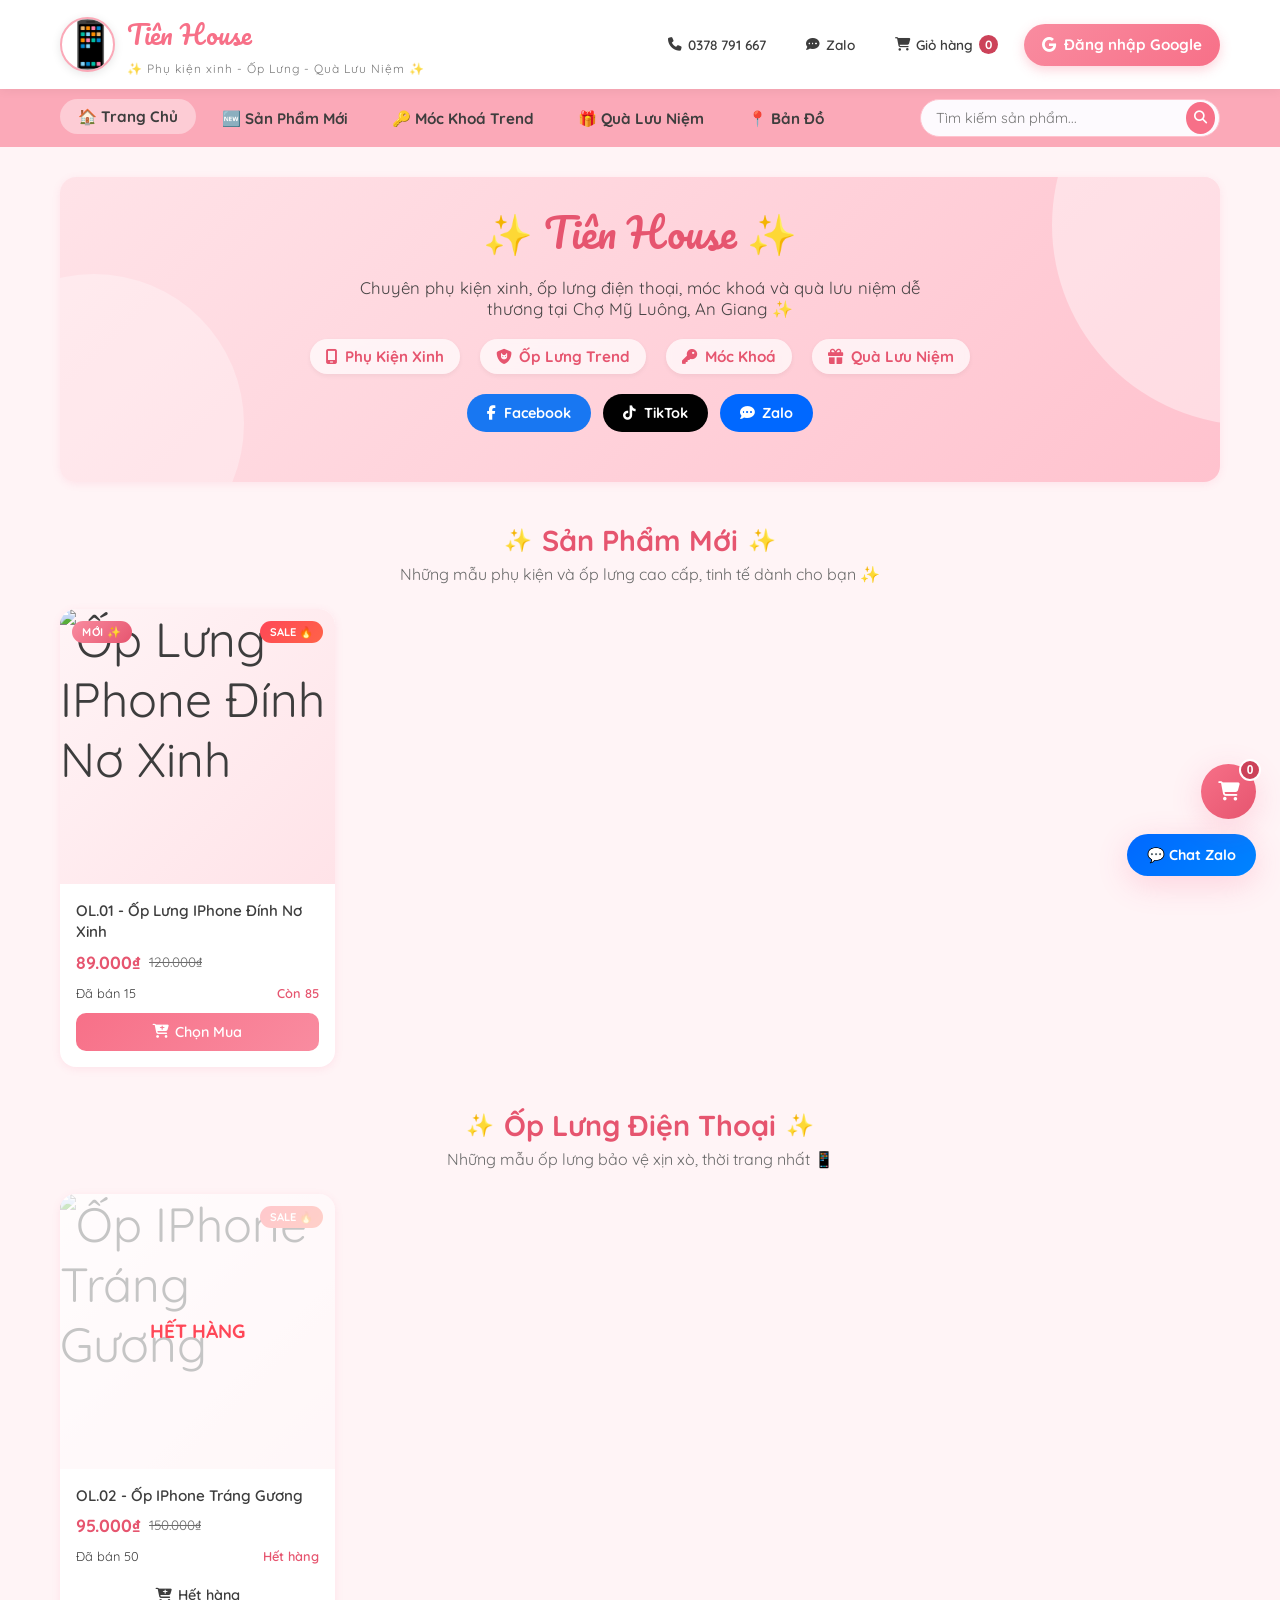
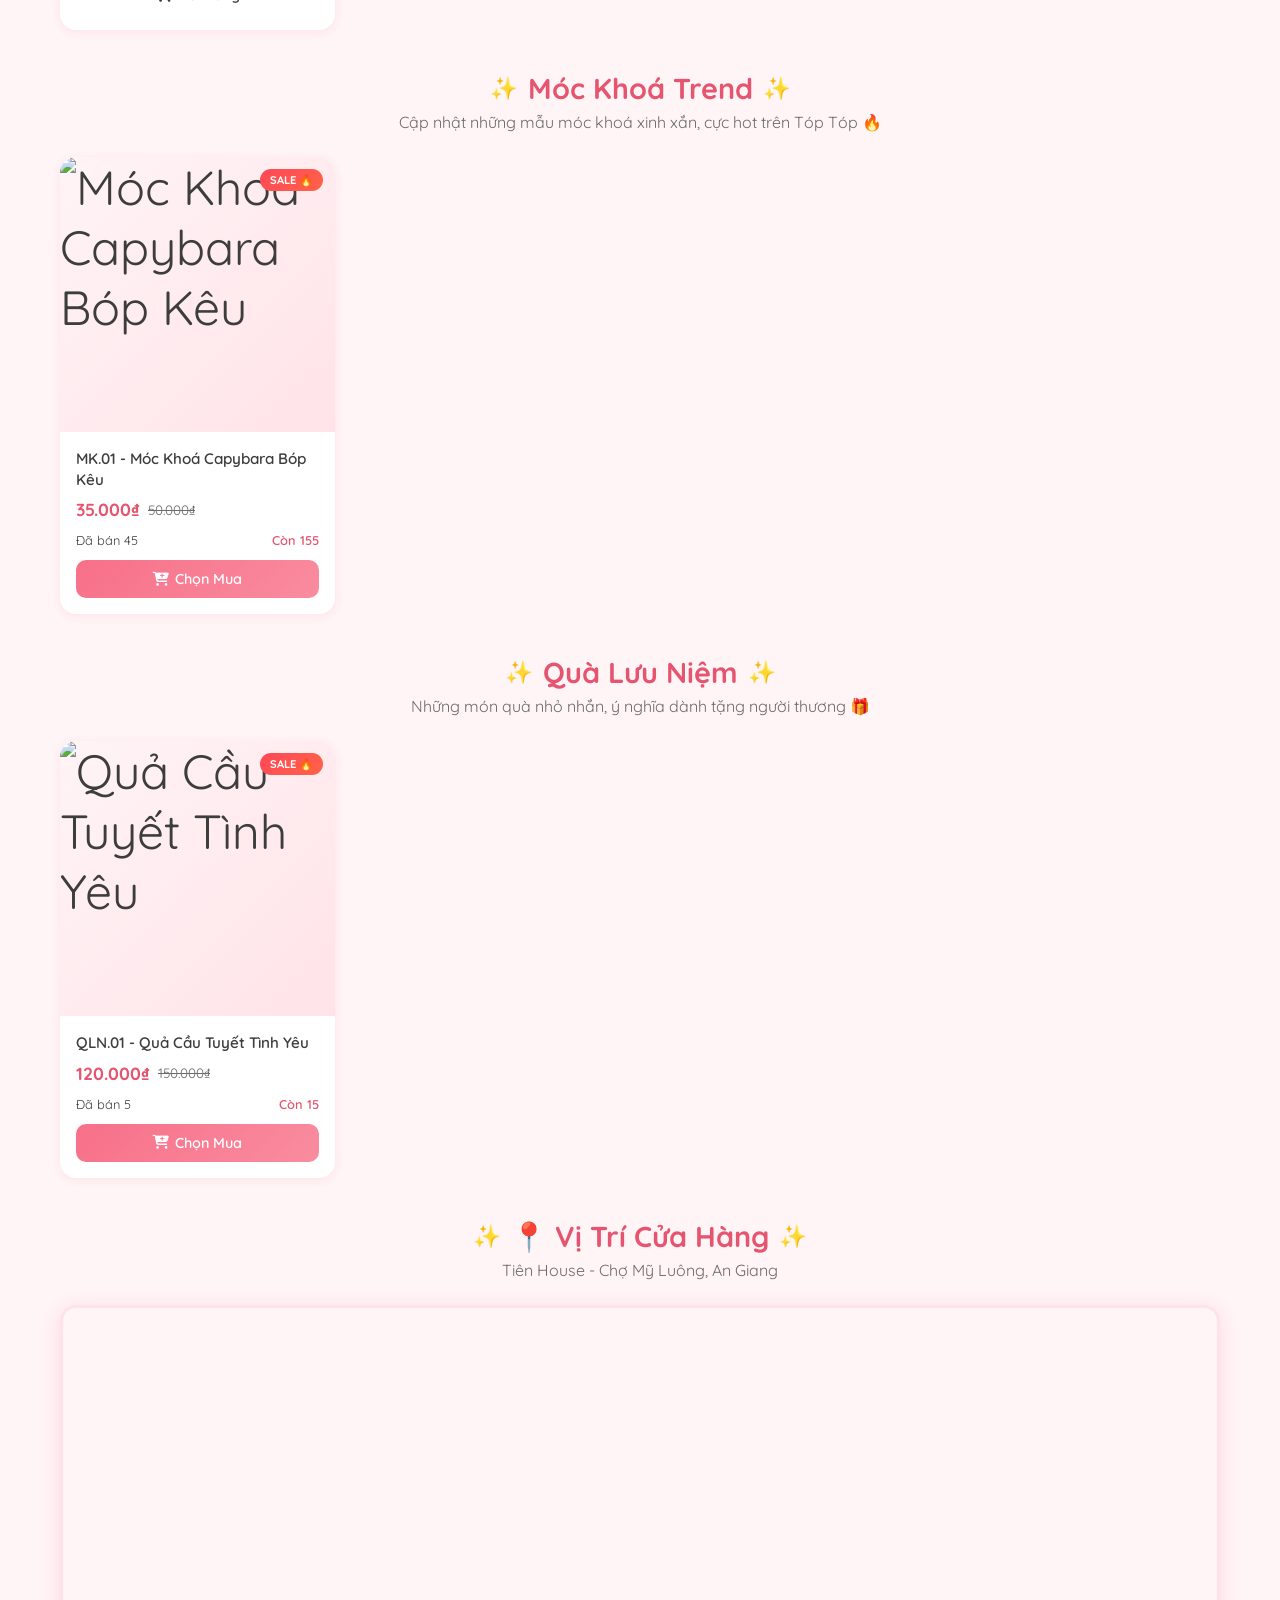
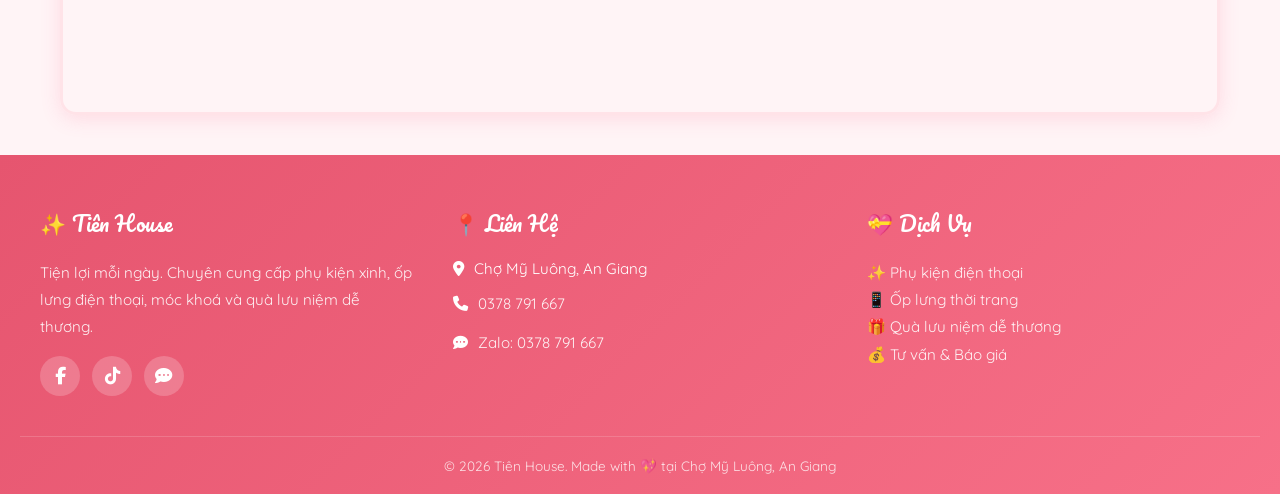
==== commit 59c0c486: "Xóa các nội dung sửa chữa điện thoại và cập nhật thông tin chuẩn phụ kiện" ====
--- a/index.html
+++ b/index.html
@@ -3,8 +3,8 @@
 <head>
   <meta charset="UTF-8">
   <meta name="viewport" content="width=device-width, initial-scale=1.0">
-  <title>Tiên House - Phụ Kiện Xinh & Sửa Chữa Điện Thoại</title>
-  <meta name="description" content="Tiên House - Chuyên phụ kiện xinh, case, ép kính và sửa chữa điện thoại. Đẹp máy - Bền máy - Tiện lợi mỗi ngày. Chợ Mỹ Luông, An Giang.">
+  <title>Tiên House - Phụ Kiện Xinh, Ốp Lưng & Quà Lưu Niệm</title>
+  <meta name="description" content="Tiên House - Chuyên phụ kiện xinh, ốp lưng, móc khoá và quà lưu niệm dễ thương. Tiện lợi mỗi ngày. Chợ Mỹ Luông, An Giang.">
   <link rel="stylesheet" href="style.css">
   <!-- FontAwesome for icons -->
   <link rel="stylesheet" href="https://cdnjs.cloudflare.com/ajax/libs/font-awesome/6.4.0/css/all.min.css">
@@ -25,7 +25,7 @@
         <img src="logo.jpg" alt="Tiên House Logo" class="logo-img" onerror="this.src='data:image/svg+xml,<svg xmlns=%22http://www.w3.org/2000/svg%22 viewBox=%220 0 100 100%22><text y=%22.9em%22 font-size=%2290%22>📱</text></svg>'">
         <div class="logo-text">
           <h1>Tiên House</h1>
-          <span>✨ Phụ kiện xinh - Ép kính - Sửa chữa ✨</span>
+          <span>✨ Phụ kiện xinh - Ốp Lưng - Quà Lưu Niệm ✨</span>
         </div>
       </a>
       <div class="header-contact">
@@ -158,7 +158,7 @@
     <div class="footer-inner">
       <div class="footer-col">
         <h3>✨ Tiên House</h3>
-        <p>Đẹp máy - Bền máy - Tiện lợi mỗi ngày. Chuyên cung cấp phụ kiện, case, dịch vụ ép kính và sửa chữa điện thoại tận tâm.</p>
+        <p>Tiện lợi mỗi ngày. Chuyên cung cấp phụ kiện xinh, ốp lưng điện thoại, móc khoá và quà lưu niệm dễ thương.</p>
         <div class="footer-social">
           <a href="https://www.facebook.com/profile.php?id=1062931456907313" target="_blank" title="Facebook"><i class="fa-brands fa-facebook-f"></i></a>
           <a href="https://www.tiktok.com/@tienhouse67" target="_blank" title="TikTok"><i class="fa-brands fa-tiktok"></i></a>
@@ -174,8 +174,8 @@
       <div class="footer-col">
         <h3>💝 Dịch Vụ</h3>
         <p><a href="#">✨ Phụ kiện điện thoại</a></p>
-        <p><a href="#">🔄 Ép kính chuyên nghiệp</a></p>
-        <p><a href="#">🚚 Sửa chữa phần cứng</a></p>
+        <p><a href="#">📱 Ốp lưng thời trang</a></p>
+        <p><a href="#">🎁 Quà lưu niệm dễ thương</a></p>
         <p><a href="#">💰 Tư vấn & Báo giá</a></p>
       </div>
     </div>
